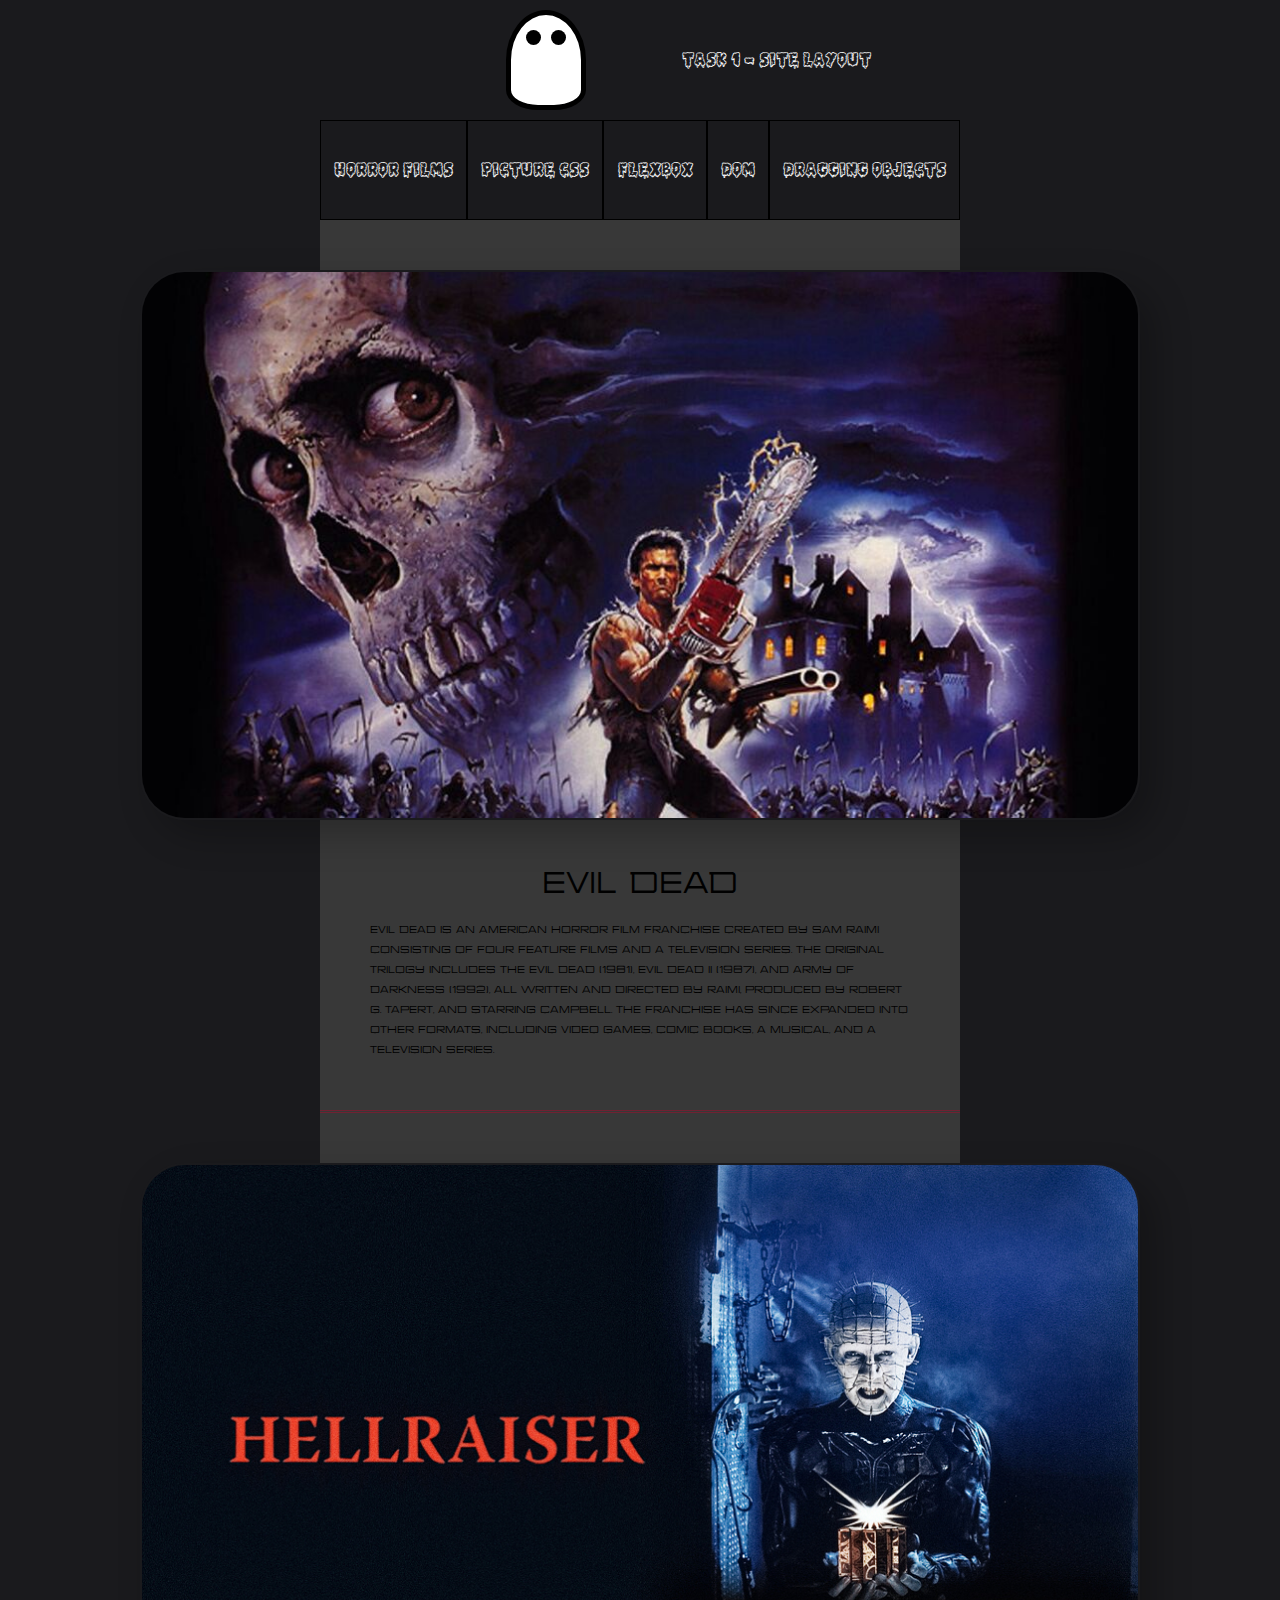
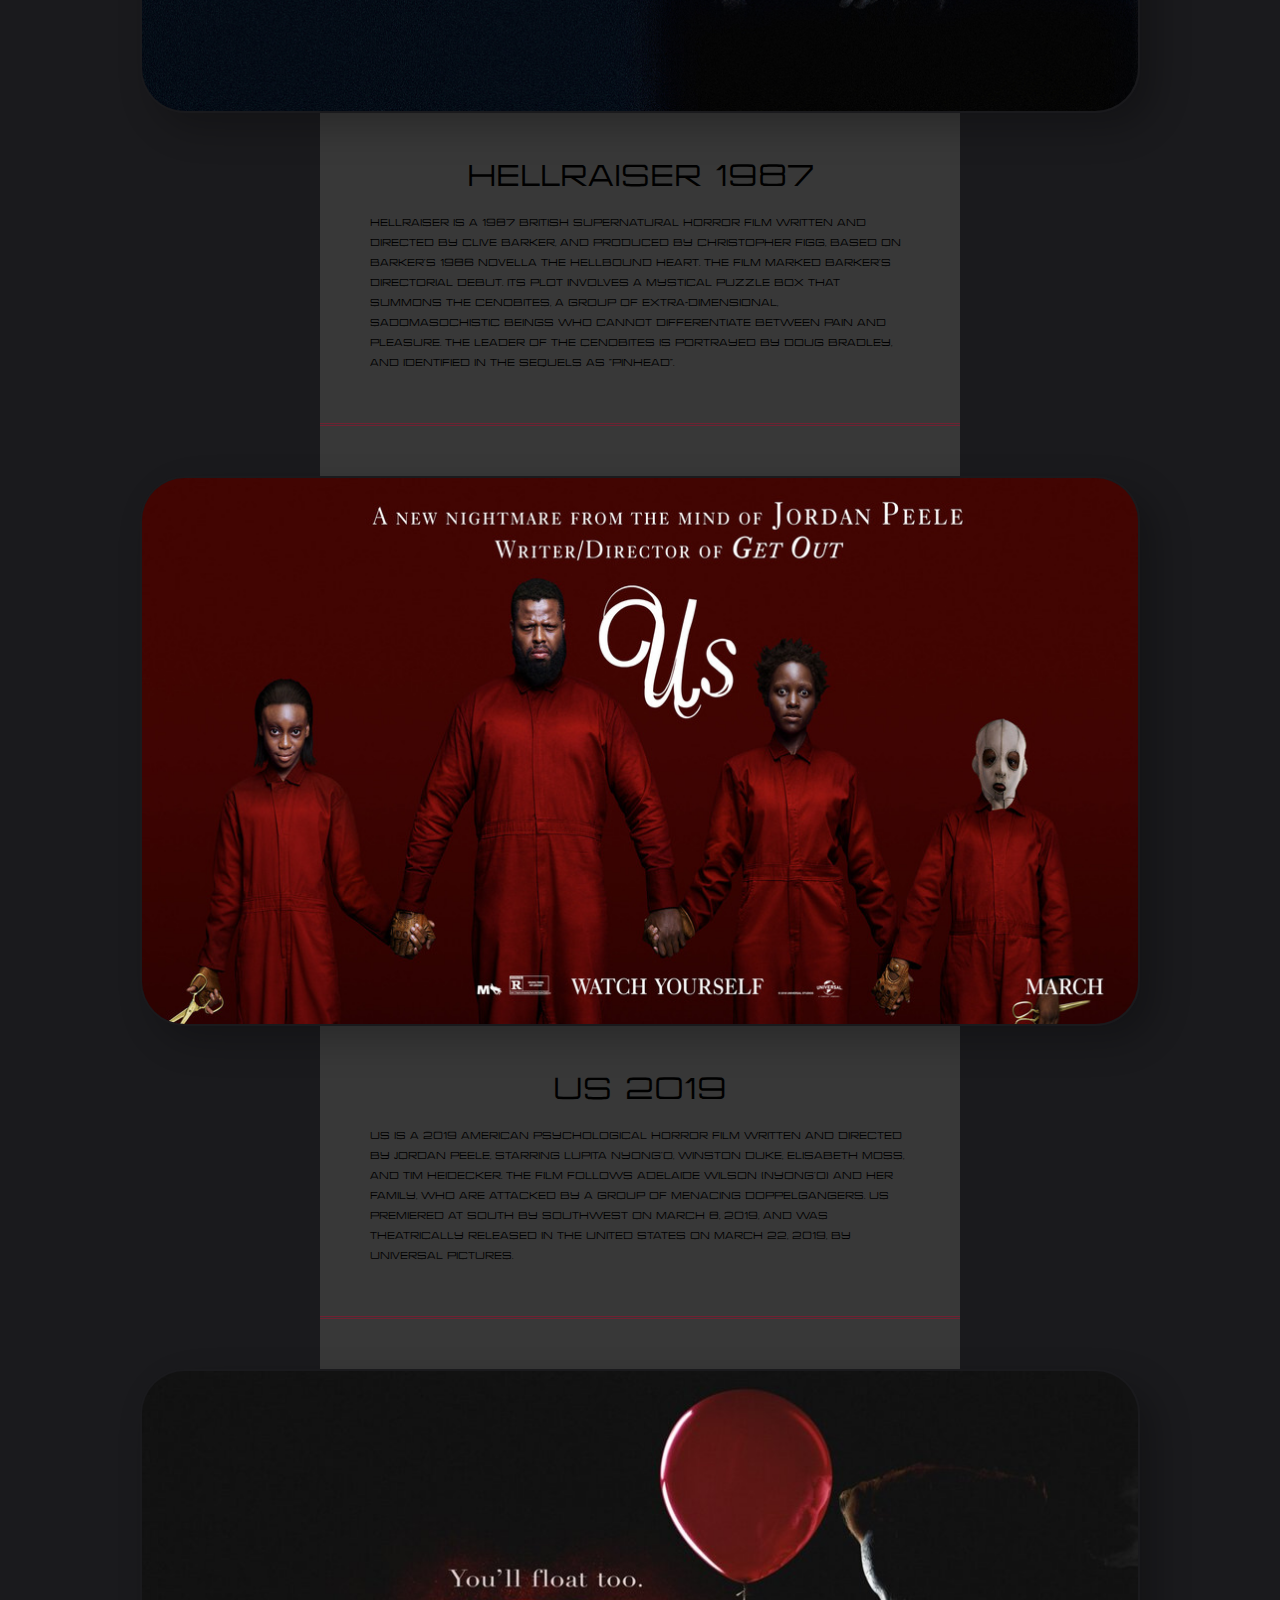
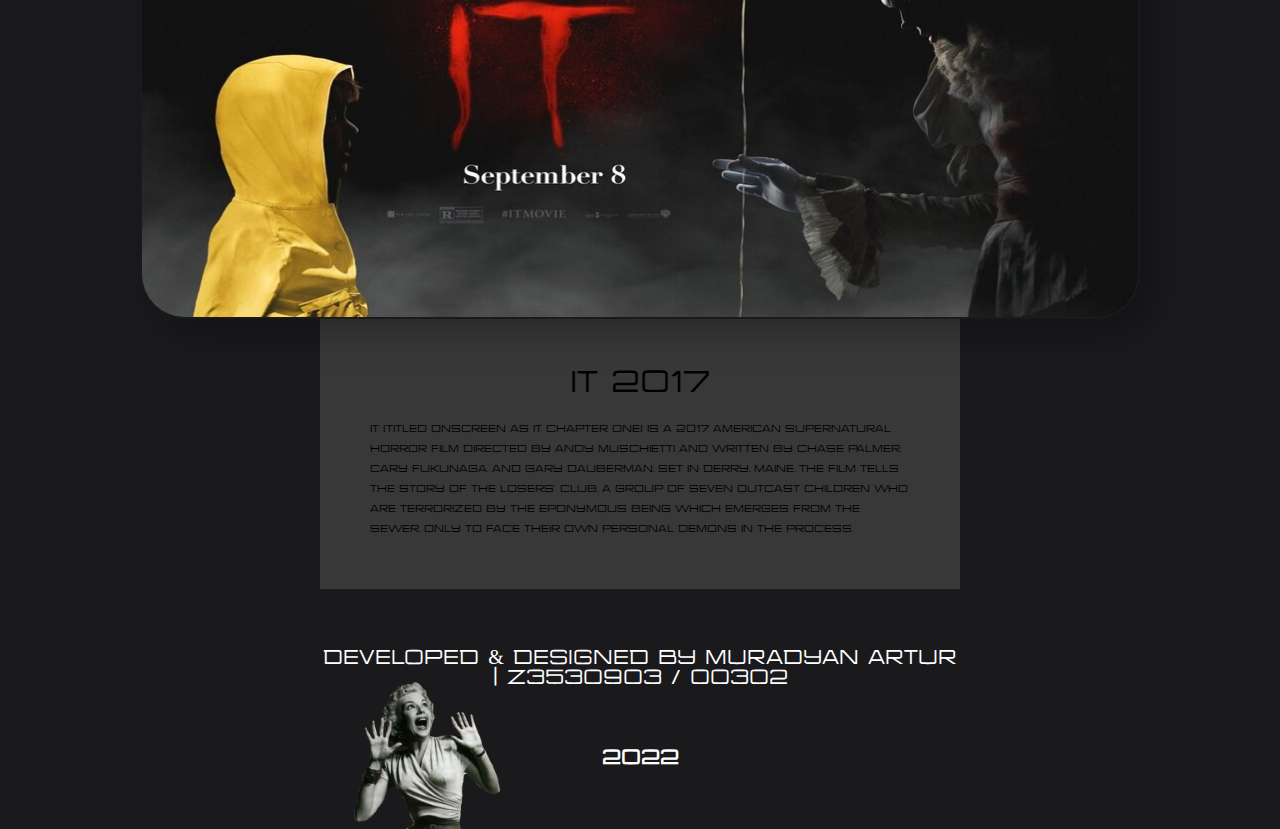
==== index.html @ 0dfa2dd2 "feat: update html and css" ====
<!-- 
    Задание.

-Сайт должен иметь физическую и логическую структуру.
-Продумать общий дизайн сайта.
-Сайт выполнен в одном стиле.
-Сайт может быть выполнен по любой технологии верстки, кроме табличной.
-Обязательные части страницы сайта: шапка(header), footer, часть контента, меню.
-Продумать решение для каждой части макета. В дальнейшем на сайте будут размещены задания и проекты.
-Макетирование сайта можно делать в любом редакторе. Обратите внимание на Figma, Axure, интересные вещи. Можете сначала отрисовать макет, потом собрать самим или ы редакторе или наложить на готовый шаблон.
-Сделать свой логотип размером 100х100рх при стандартном размере экрана (должен быть выполнен средствами css).

    Уточнение требований
-Сайт выложен на реальный хостинг.
-У сайта должна быть любая, но адаптивная верстка.
-Проверять будем на разных устройствах.
-Свой логотип обязательно.
-Сайт должен иметь свое содержание и должен быть соответственно оформлен.
-Все задания должны быть видны на сайте.
-Все ссылки должны работать и быть информативными.
-->

<!DOCTYPE html>
<html lang="en">

<head>
  <meta charset="UTF-8" />
  <meta http-equiv="X-UA-Compatible" content="IE=edge" />
  <meta name="viewport" content="width=device-width, initial-scale=1.0" />
  <title>task 1 - site layout</title>
  <link rel="stylesheet" href="css/style.css" type="text/css" />
</head>

<body>
  <div class="wrapper">
    <!-- !HEADER -->
    <header>
      <a href="index.html">
        <div class="logo">
          <div class="logotype"></div>
          <p>TASK 1 - SITE LAYOUT</p>
        </div>
      </a>
      <nav>
        <ul>
          <a href="index.html">
            <li>HORROR FILMS</li>
          </a>
          <a href="picture_css.html">
            <li>PICTURE CSS</li>
          </a>
          <a href="flexbox.html">
            <li>FLEXBOX</li>
          </a>
          <a href="dom.html">
            <li>DOM</li>
          </a>
          <a href="DOb.html">
            <li>DRAGGING OBJECTS</li>
          </a>
        </ul>
      </nav>
    </header>

    <!-- !MAIN -->
    <main id="content">
      <div class="movie-container">
        <img class="movie" src="/img/movies/evil dead.jpg" alt="evil dead movie poster" width="1000" height="550" />
        <div class="movie__discription">
          <h2>Evil Dead</h2>
          <p>
            Evil Dead is an American horror film franchise created by Sam
            Raimi consisting of four feature films and a television series.
            The original trilogy includes The Evil Dead (1981), Evil Dead II
            (1987), and Army of Darkness (1992), all written and directed by
            Raimi, produced by Robert G. Tapert, and starring Campbell. The
            franchise has since expanded into other formats, including video
            games, comic books, a musical, and a television series.
          </p>
        </div>
      </div>

      <hr />

      <div class="movie-container">
        <img class="movie" src="/img/movies/hellraiser.jpg" alt="evil dead movie poster" width="1000" height="550" />
        <div class="movie__discription">
          <h2>Hellraiser 1987</h2>
          <p>
            Hellraiser is a 1987 British supernatural horror film written and
            directed by Clive Barker, and produced by Christopher Figg, based
            on Barker's 1986 novella The Hellbound Heart. The film marked
            Barker's directorial debut. Its plot involves a mystical puzzle
            box that summons the Cenobites, a group of extra-dimensional,
            sadomasochistic beings who cannot differentiate between pain and
            pleasure. The leader of the Cenobites is portrayed by Doug
            Bradley, and identified in the sequels as "Pinhead".
          </p>
        </div>
      </div>

      <hr />

      <div class="movie-container">
        <img class="movie" src="/img/movies/us.jpg" alt="evil dead movie poster" width="1000" height="550" />
        <div class="movie__discription">
          <h2>US 2019</h2>
          <p>
            Us is a 2019 American psychological horror film written and
            directed by Jordan Peele, starring Lupita Nyong'o, Winston Duke,
            Elisabeth Moss, and Tim Heidecker. The film follows Adelaide
            Wilson (Nyong'o) and her family, who are attacked by a group of
            menacing doppelgängers. Us premiered at South by Southwest on
            March 8, 2019, and was theatrically released in the United States
            on March 22, 2019, by Universal Pictures.
          </p>
        </div>
      </div>

      <hr />

      <div class="movie-container">
        <img class="movie" src="/img/movies/it.jpg" alt="evil dead movie poster" width="1000" height="550" />
        <div class="movie__discription">
          <h2>IT 2017</h2>
          <p>
            It (titled onscreen as It Chapter One) is a 2017 American
            supernatural horror film directed by Andy Muschietti and written
            by Chase Palmer, Cary Fukunaga, and Gary Dauberman. Set in Derry,
            Maine, the film tells the story of The Losers' Club, a group of
            seven outcast children who are terrorized by the eponymous being
            which emerges from the sewer, only to face their own personal
            demons in the process.
          </p>
        </div>
      </div>
    </main>

    <!-- !FOOTER-->
    <footer>
      <img src="img/png/scream.png" alt="woman screaming" height="150" width="200" />
      <div class="text-center">
        <p>Developed & Designed by Muradyan Artur | z3530903 / 00302</p>
        <p><b>2022</b></p>
      </div>
    </footer>
  </div>
</body>

</html>
---- css/style.css ----
/* Обнуление CSS */
* {
  padding: 0;
  margin: 0;
  border: 0;
}
*,
*:before,
*:after {
  -moz-box-sizing: border-box;
  -webkit-box-sizing: border-box;
  box-sizing: border-box;
}
:focus,
:active {
  outline: none;
}
a:focus,
a:active {
  outline: none;
}

nav,
footer,
header,
aside {
  display: block;
}

html,
body {
  height: 100%;
  width: 100%;
  font-size: 100%;
  line-height: 1;
  font-size: 14px;
  -ms-text-size-adjust: 100%;
  -moz-text-size-adjust: 100%;
  -webkit-text-size-adjust: 100%;
}

input,
button,
textarea {
  font-family: inherit;
}

input::-ms-clear {
  display: none;
}
button {
  cursor: pointer;
}
button::-moz-focus-inner {
  padding: 0;
  border: 0;
}
a,
a:visited {
  text-decoration: none;
}
a:hover {
  text-decoration: none;
}
ul li {
  list-style: none;
}
img {
  vertical-align: top;
}

h1,
h2,
h3,
h4,
h5,
h6 {
  font-size: inherit;
  font-weight: 400;
}
/*Обнуление закончилось :) */

/*Wrapper для правильного заданного отображения блоков на странице */
.wrapper {
  display: flex;
  flex-direction: column;
  height: 100%;
}

body {
  background-color: #1a1a1d;
  color: #000;
  font-family: "Radiotechnika";
}

a {
  color: #fff;

  font-family: "Slime";
}

li:hover {
  color: #c3073f;
}
li:active {
  color: #6f2232;
}
a:visited {
  color: #fff;
}
a:hover {
  box-shadow: 0px 5px 15px #c3073f;
}

/* HEADER */
header {
  background-color: #1a1a1d;
  height: 220px;
  font-size: 35px;

  z-index: 1;
}

.logo {
  display: flex;
  justify-content: center;
  align-items: center;
  height: 120px;
}
.logotype {
  margin: 10px 15%;
  display: inline-block;

  height: 100px;
  width: 80px;
  border-radius: 50% 50% 40% 40% / 50% 50% 20% 20%;
  border: 5px solid black;
  background: #fff;

  position: relative;
}
.logotype::before {
  position: absolute;
  content: "";
  top: 15px;
  left: 15px;
  border-radius: 50%;
  width: 15px;
  height: 15px;
  background: black;
}
.logotype::after {
  position: absolute;
  content: "";
  top: 15px;
  right: 15px;
  border-radius: 50%;
  width: 15px;
  height: 15px;
  background: black;
}

/* NAVIGATION */
nav {
  height: 100px;
  z-index: 1;
}
nav ul {
  display: flex;
}
nav a {
  height: 100px;
  border: 1px solid #000;
  flex-grow: 1;
  display: flex;
  justify-content: center;
}
nav a li {
  align-self: center;
}

/* MAIN */
main {
  flex-grow: 1;
  background-color: #383838;
}

/* FOOTER */
footer {
  color: #fff;
  font-family: "Radiotechnika";

  position: relative;
  background-color: #1a1a1d;
  height: 250px;
  font-size: 20px;
}
footer p {
  margin-top: 3em;
  margin-bottom: 3em;
}

footer img {
  position: absolute;
  left: 0;
  bottom: 0;
}

/* OTHER */
hr {
  border-top: 3px double #6f2232;
  color: #6f2232;
}

.movie-container {
  display: flex;
  flex-direction: column;
  gap: 50px;
  padding: 50px;
  align-items: center;
}
.movie {
  flex-shrink: 0;
  flex-grow: 0;
  border: 2px solid #1a1a1d;
  box-shadow: 15px 15px 35px rgba(0, 0, 0, 0.25);
  border-radius: 45px;
}

.text-center {
  text-align: center;
}

/* FONT */

@font-face {
  font-family: "Slime";
  src: url("/font/Lethal\ Slime.ttf") format("truetype");
  font-style: normal;
  font-weight: normal;
}

@font-face {
  font-family: "Radiotechnika";
  src: url(/font/Radiotechnika.otf) format("truetype");
  font-style: normal;
  font-weight: normal;
}

/* MEDIA */

/* todo: Доделать адаптивность сайта и изображений на главной*/

/* Стили для устройств с маленьким экраном, размерами 768px - 991px (планшеты и подобные) */
@media (min-width: 768px) {
}
/* Стили для ноутбуков и компьютеров с экранами в диапазоне 992px - 1199px */
@media (min-width: 992px) {
  .wrapper {
    margin: auto;
    width: 50%;
  }
  header {
    font-size: 10px;
  }

  .movie__discription h2 {
    font-size: 30px;
  }
  .movie__discription p {
    margin-top: 2em;
    font-size: 50px;
    line-height: 20px;
    font-size: 10px;
  }
  h2 {
    text-align: center;
  }
}
/* Стили для устройств с большой шириной экрана >1281px */
@media (min-width: 1281px) {
  .wrapper {
    margin: auto;
    width: 75%;
  }
  header {
    font-size: 20px;
  }
  h2 {
    text-align: center;
  }
}
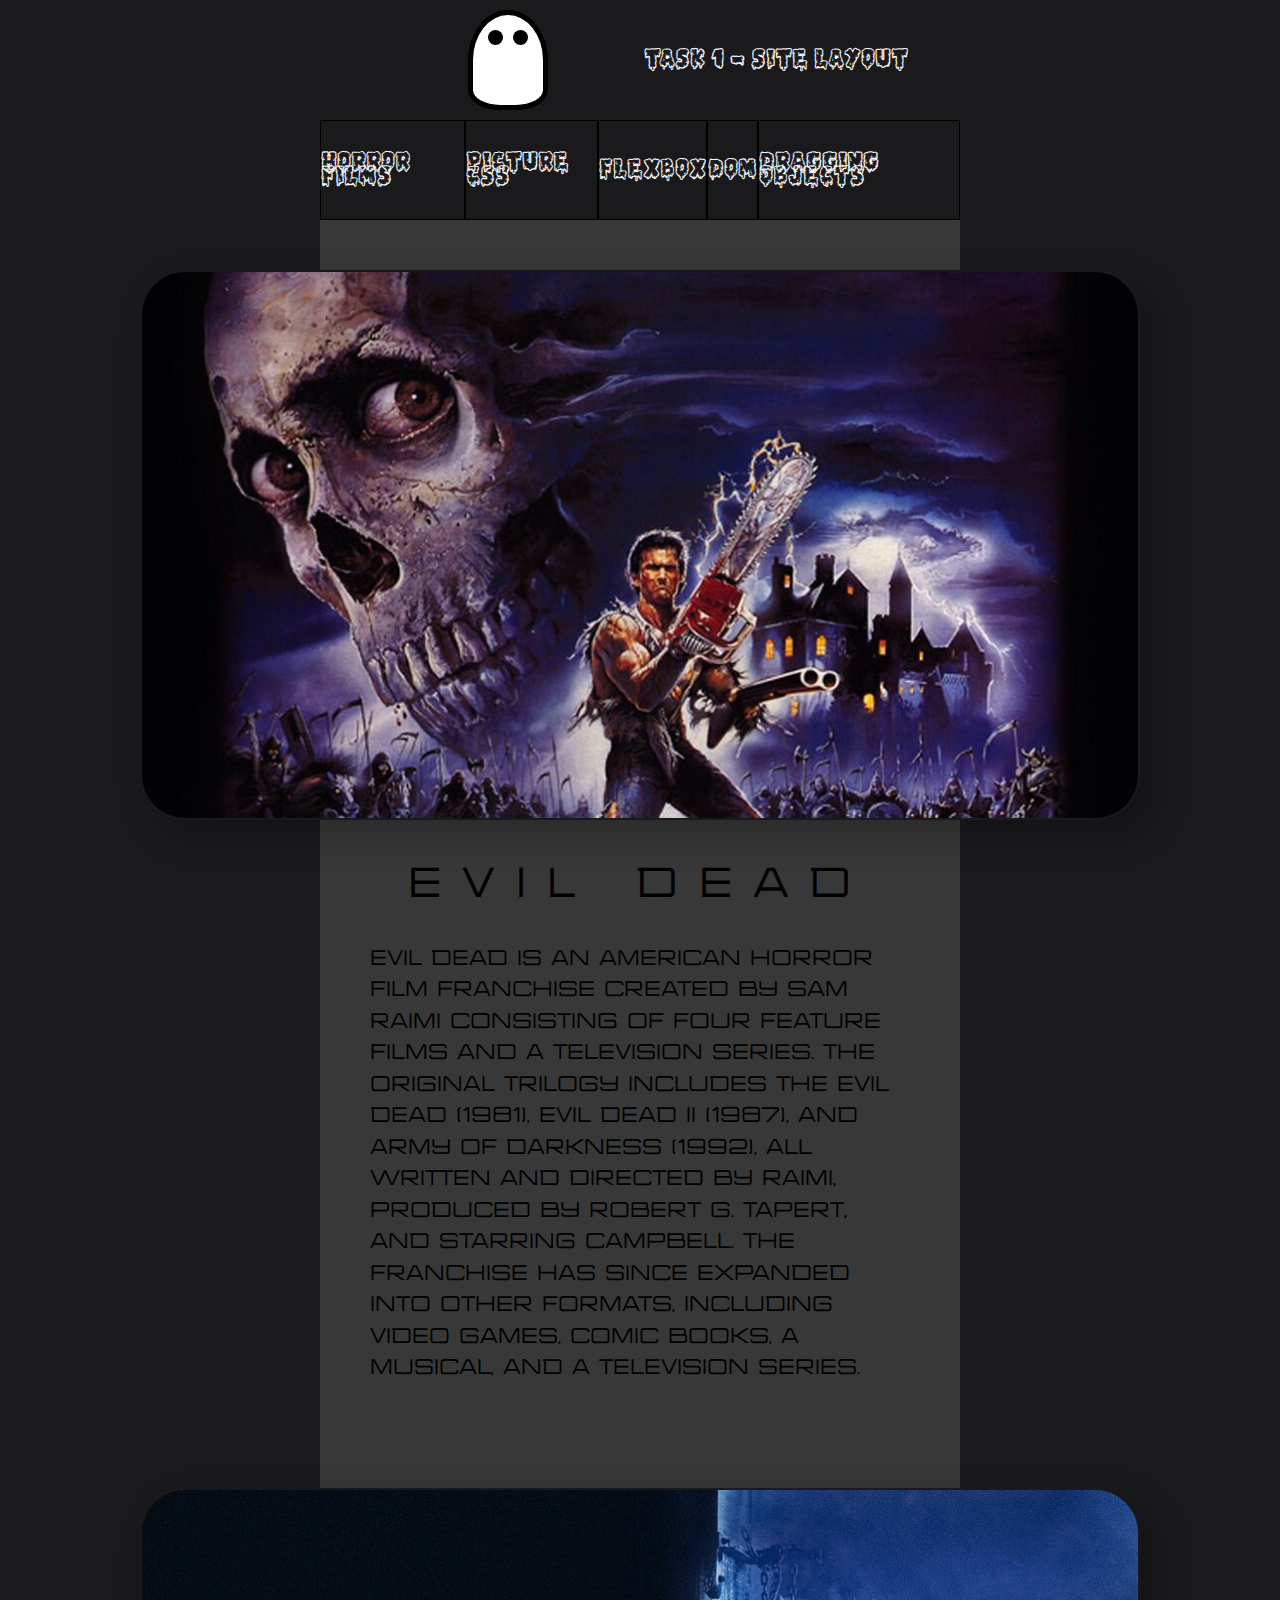
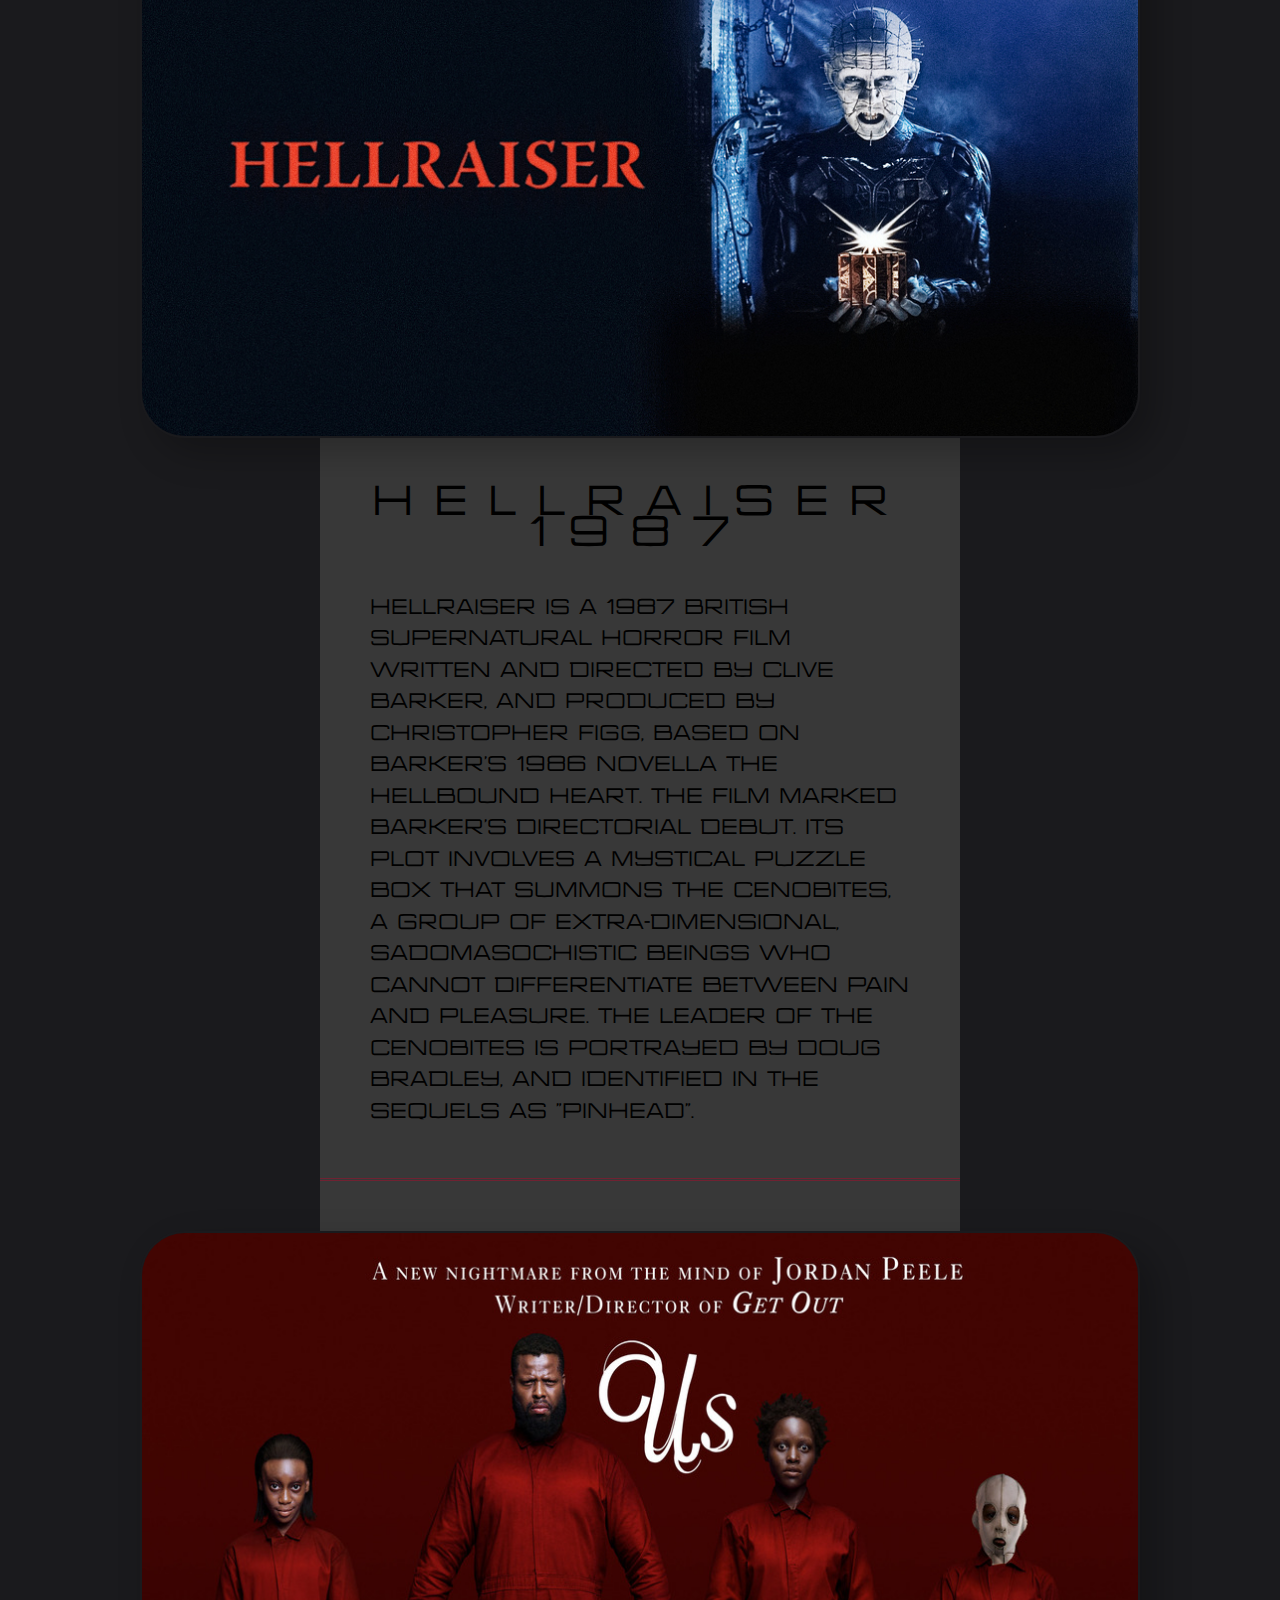
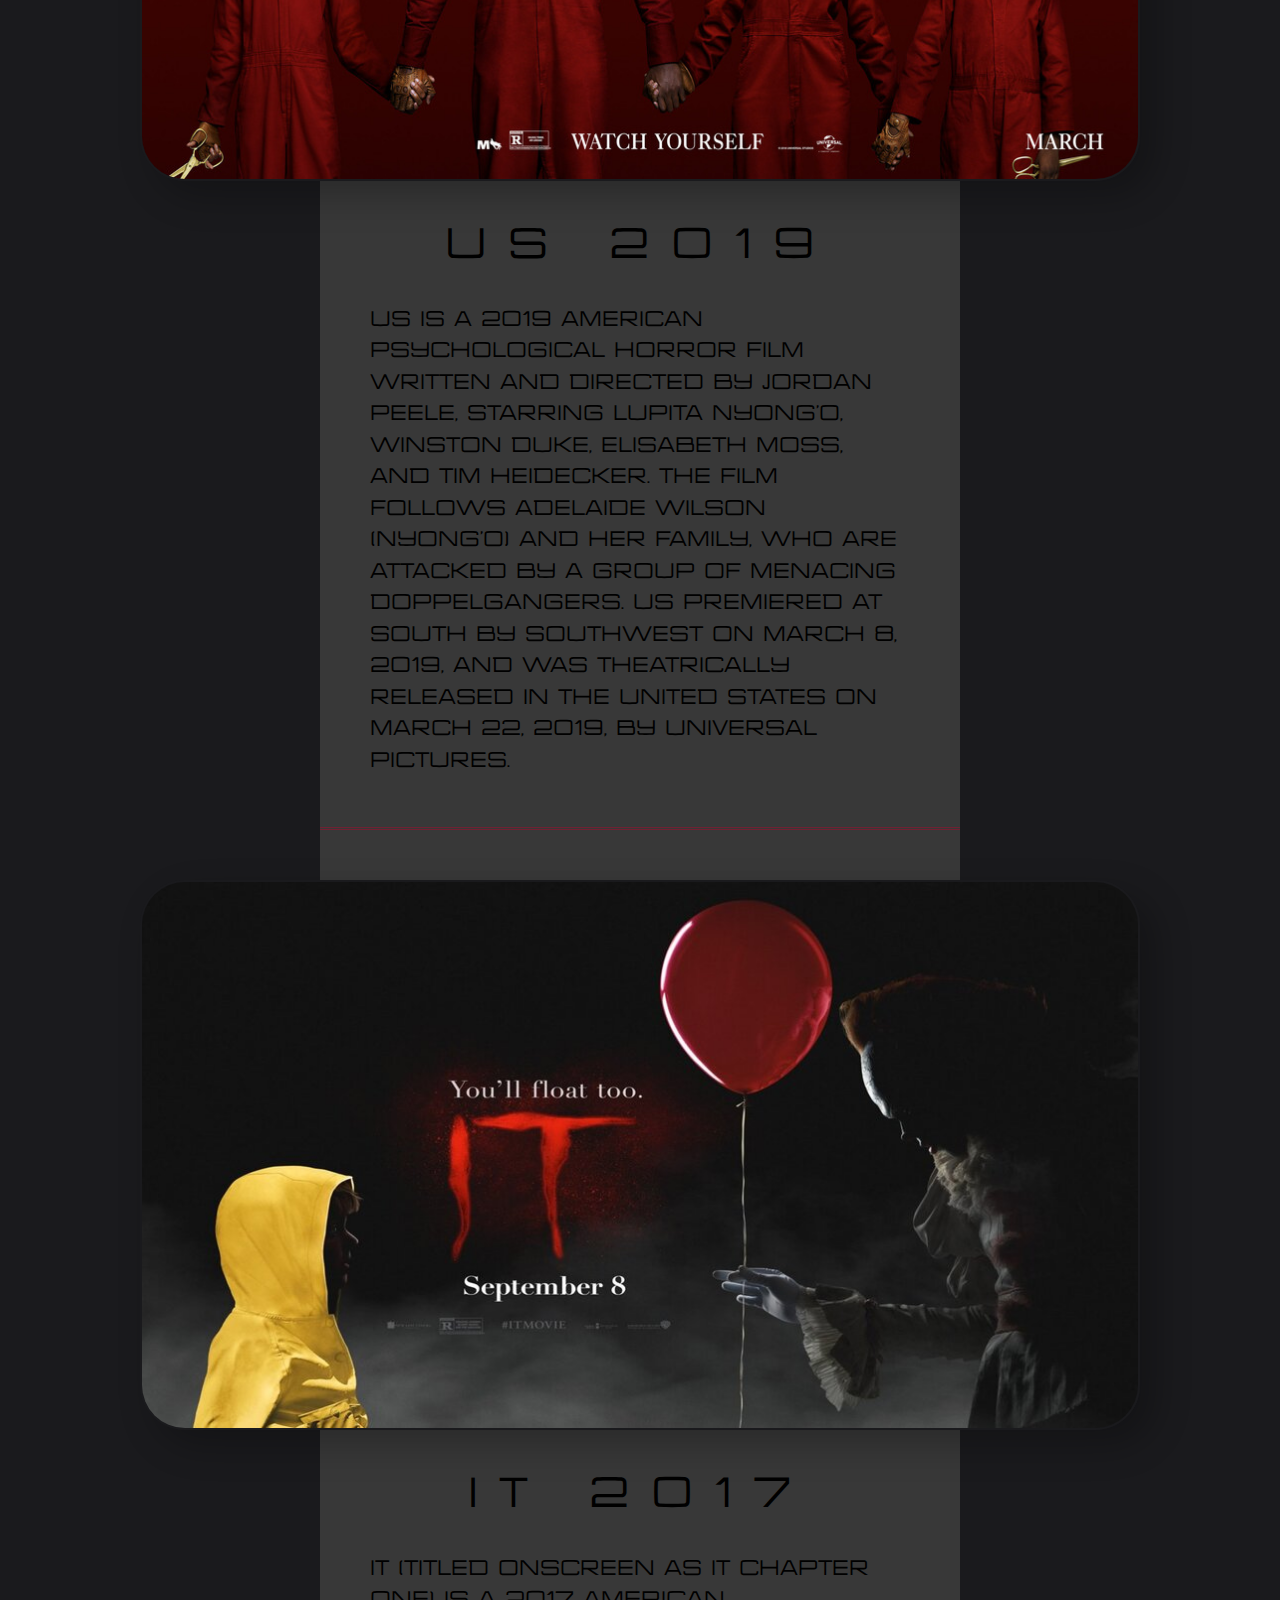
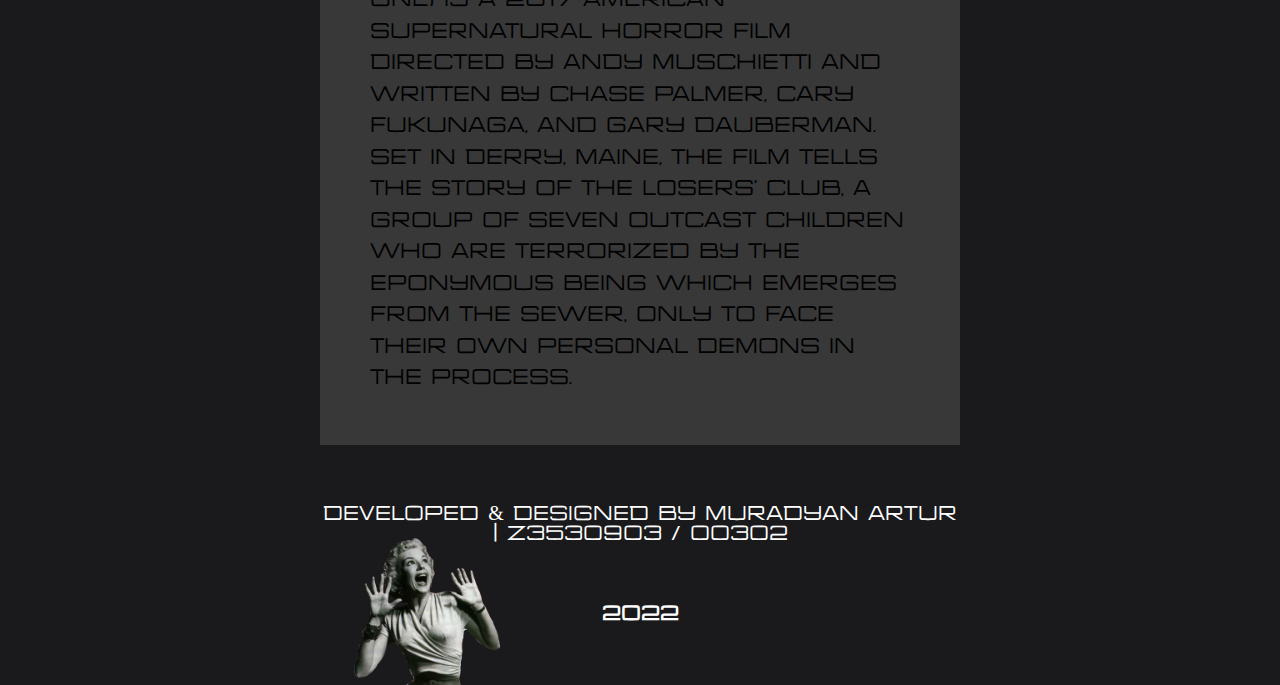
==== commit 7da38229: "correct: dom.html header" ====
--- a/index.html
+++ b/index.html
@@ -66,7 +66,7 @@
     <main id="content">
       <div class="movie-container">
         <img class="movie" src="/img/movies/evil dead.jpg" alt="evil dead movie poster" width="1000" height="550" />
-        <div class="movie__discription">
+        <div class="movie-discription">
           <h2>Evil Dead</h2>
           <p>
             Evil Dead is an American horror film franchise created by Sam
@@ -84,7 +84,7 @@
 
       <div class="movie-container">
         <img class="movie" src="/img/movies/hellraiser.jpg" alt="evil dead movie poster" width="1000" height="550" />
-        <div class="movie__discription">
+        <div class="movie-discription">
           <h2>Hellraiser 1987</h2>
           <p>
             Hellraiser is a 1987 British supernatural horror film written and
@@ -103,7 +103,7 @@
 
       <div class="movie-container">
         <img class="movie" src="/img/movies/us.jpg" alt="evil dead movie poster" width="1000" height="550" />
-        <div class="movie__discription">
+        <div class="movie-discription">
           <h2>US 2019</h2>
           <p>
             Us is a 2019 American psychological horror film written and
@@ -121,7 +121,7 @@
 
       <div class="movie-container">
         <img class="movie" src="/img/movies/it.jpg" alt="evil dead movie poster" width="1000" height="550" />
-        <div class="movie__discription">
+        <div class="movie-discription">
           <h2>IT 2017</h2>
           <p>
             It (titled onscreen as It Chapter One) is a 2017 American
--- a/css/style.css
+++ b/css/style.css
@@ -116,9 +116,6 @@
 header {
   background-color: #1a1a1d;
   height: 220px;
-  font-size: 35px;
-
-  z-index: 1;
 }
 
 .logo {
@@ -226,6 +223,15 @@
   box-shadow: 15px 15px 35px rgba(0, 0, 0, 0.25);
   border-radius: 45px;
 }
+.movie-discription {
+  font-size: 1.5em;
+  line-height: 1.5em;
+}
+.movie-discription h2 {
+  letter-spacing: 0.5em;
+  font-size: 2em;
+  margin-bottom: 1em;
+}
 
 .text-center {
   text-align: center;
@@ -260,10 +266,6 @@
     margin: auto;
     width: 50%;
   }
-  header {
-    font-size: 10px;
-  }
-
   .movie__discription h2 {
     font-size: 30px;
   }
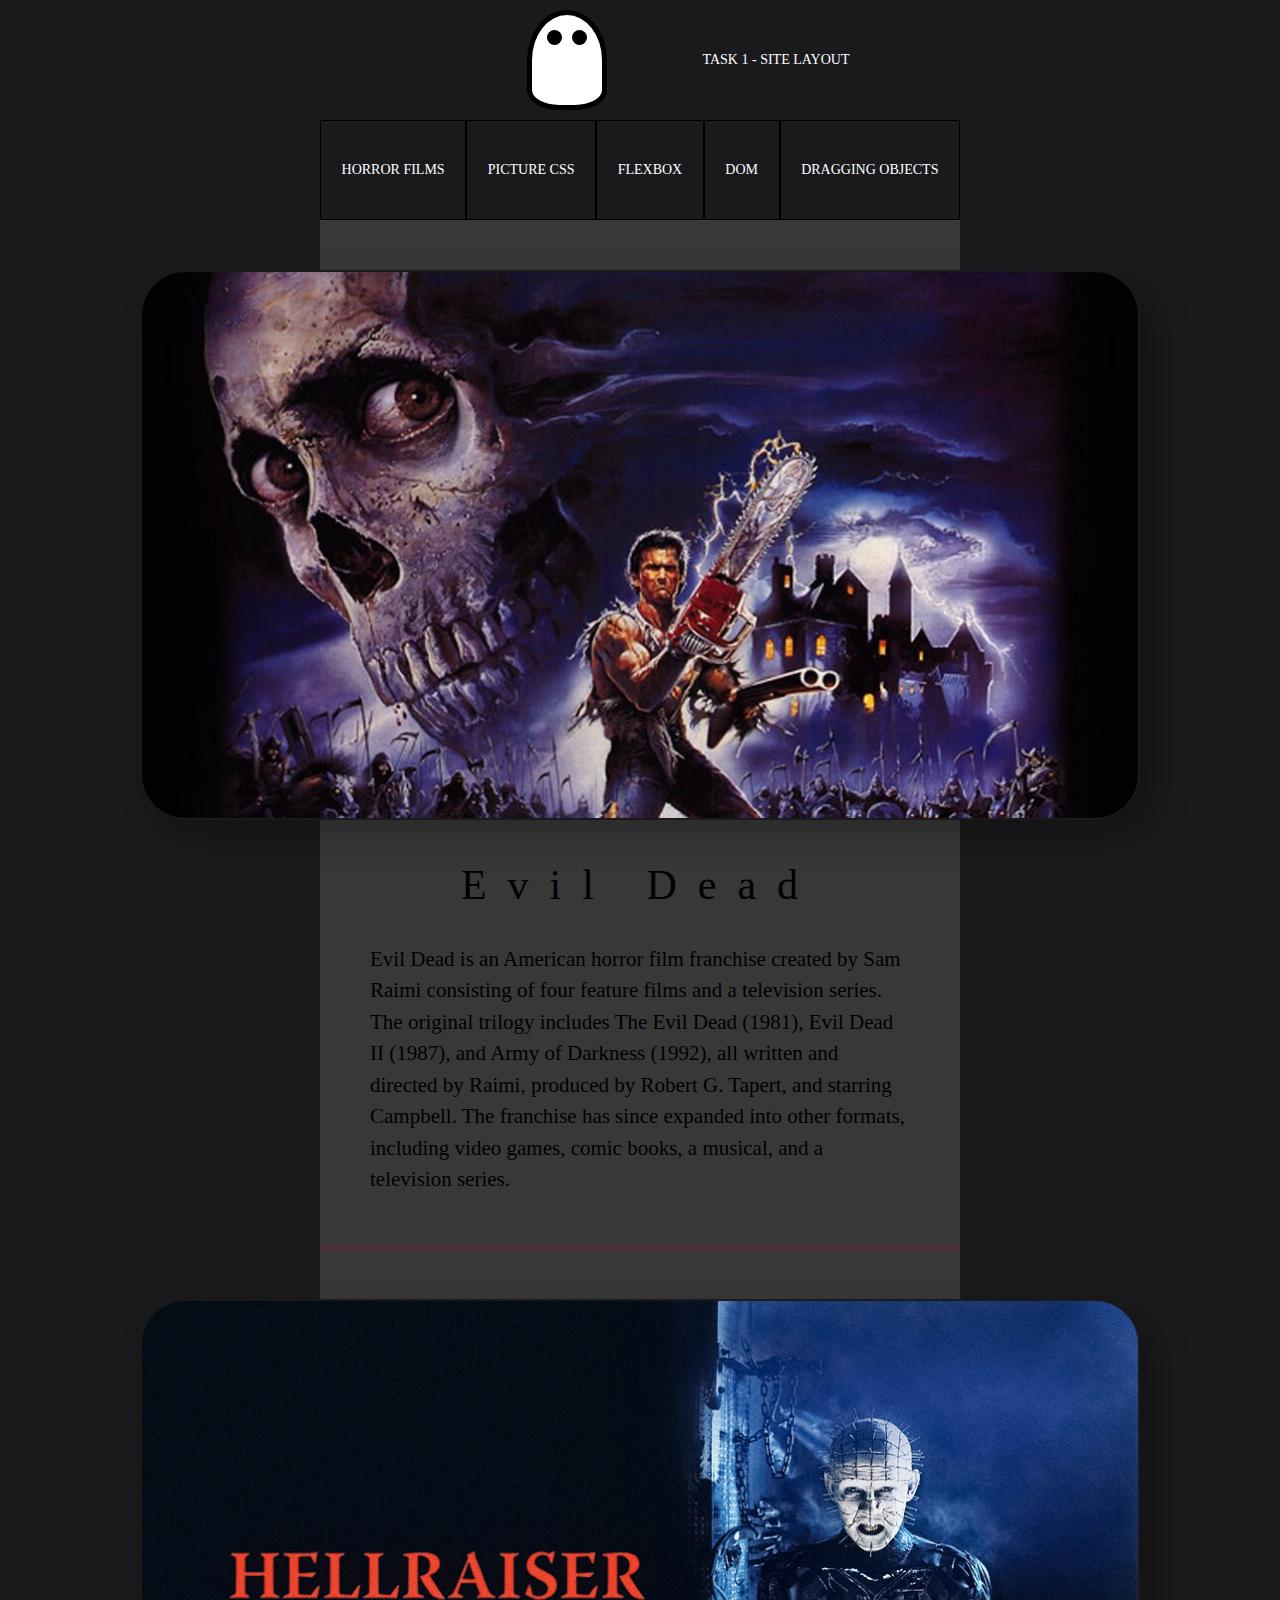
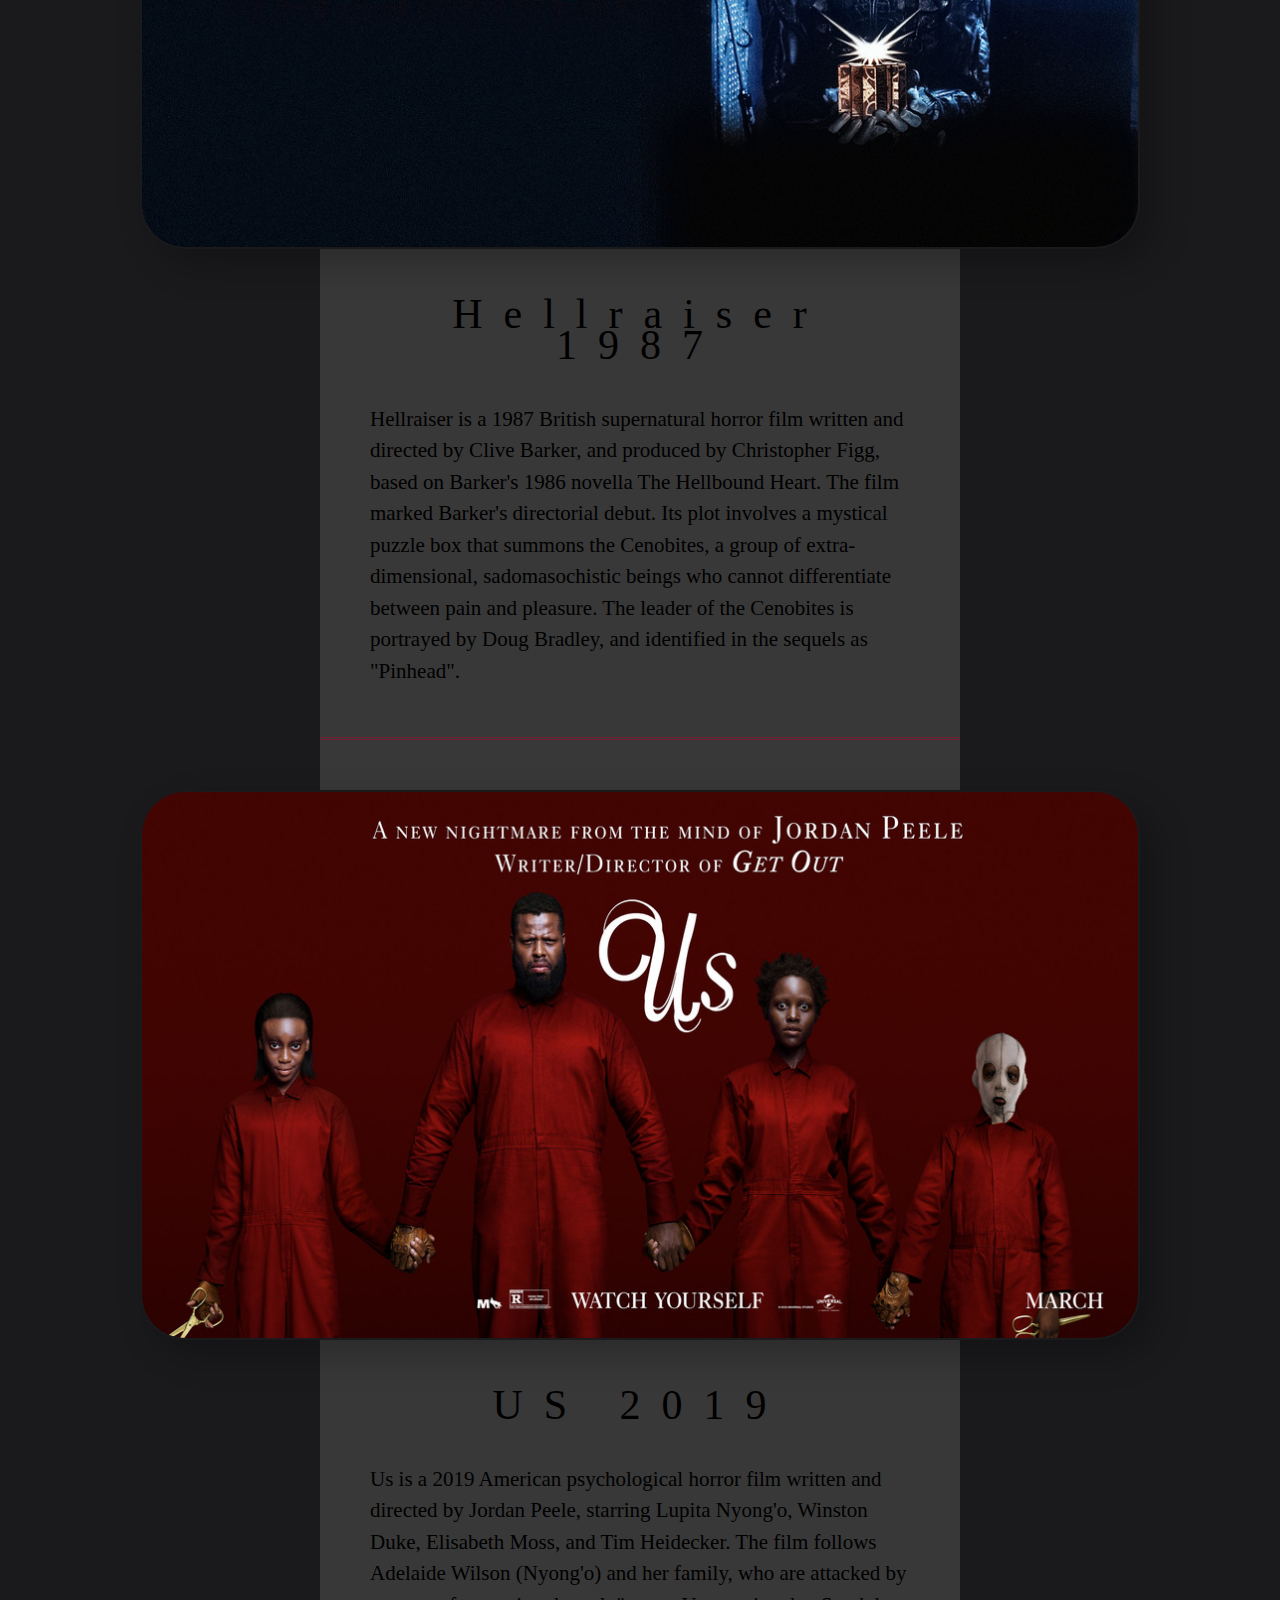
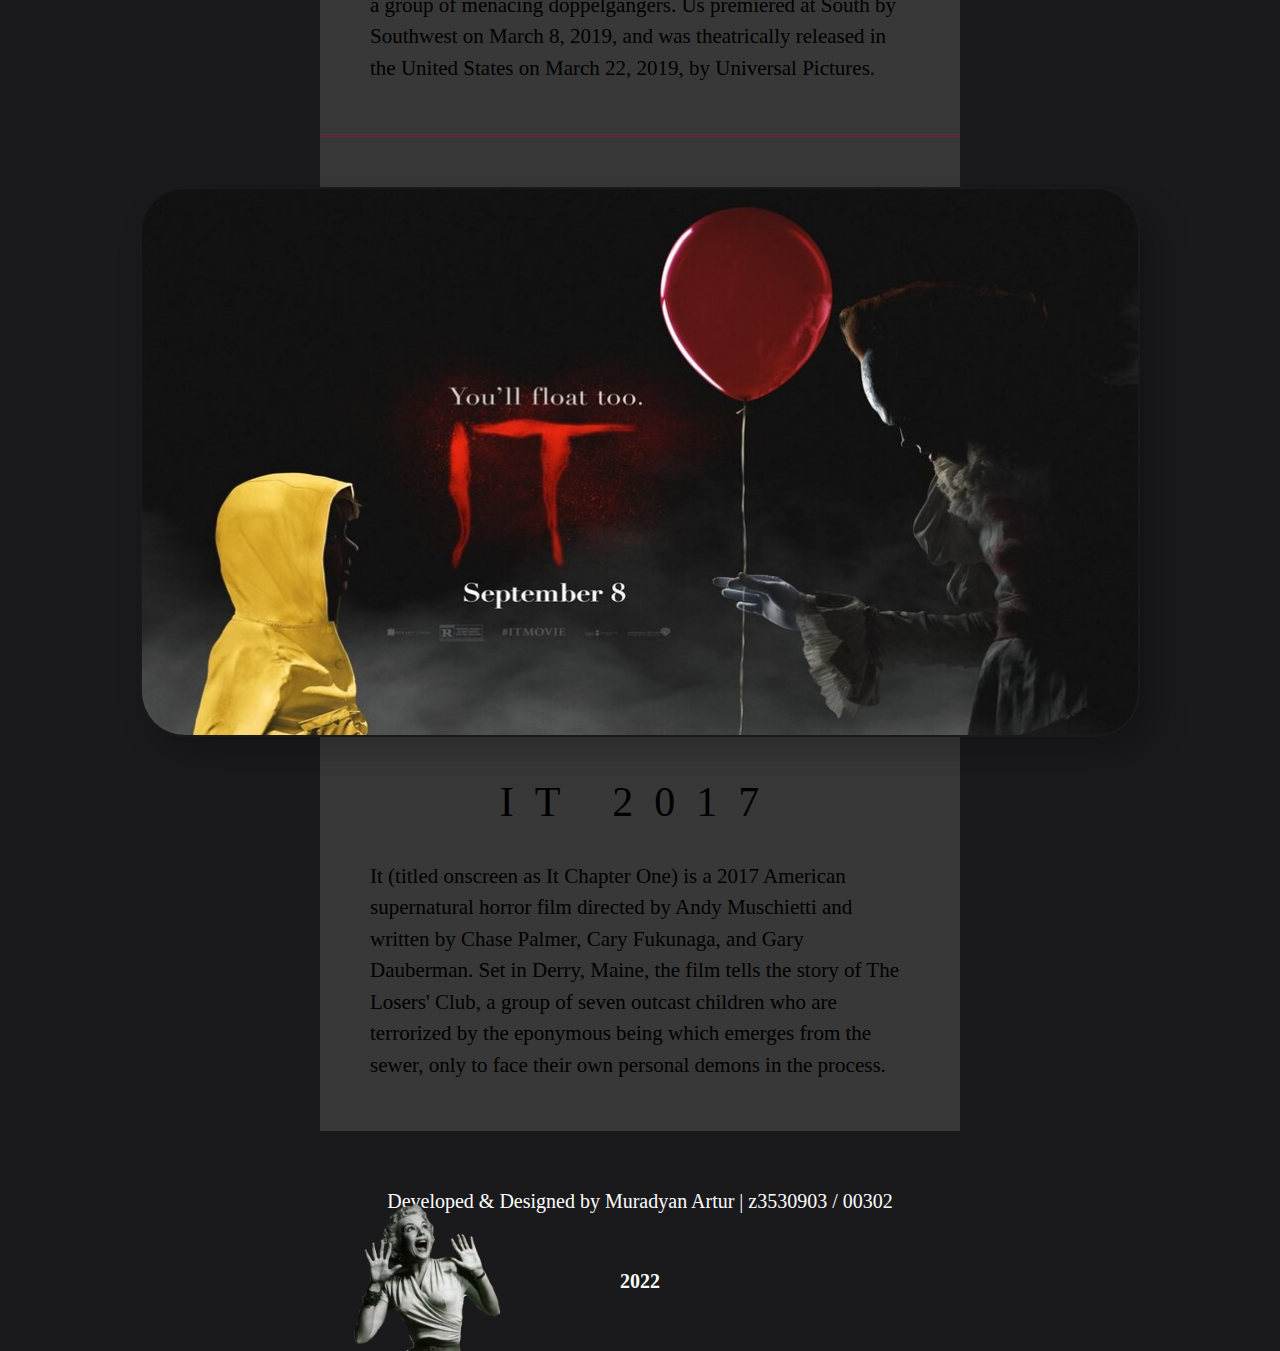
==== commit a6363991: "some changes:)))))))))))))))))))))))))))))))))))))" ====
--- a/index.html
+++ b/index.html
@@ -65,7 +65,8 @@
     <!-- !MAIN -->
     <main id="content">
       <div class="movie-container">
-        <img class="movie" src="/img/movies/evil dead.jpg" alt="evil dead movie poster" width="1000" height="550" />
+        <img class="movie" src="assets/img/movies/evil dead.jpg" alt="evil dead movie poster" width="1000"
+          height="550" />
         <div class="movie-discription">
           <h2>Evil Dead</h2>
           <p>
@@ -83,7 +84,8 @@
       <hr />
 
       <div class="movie-container">
-        <img class="movie" src="/img/movies/hellraiser.jpg" alt="evil dead movie poster" width="1000" height="550" />
+        <img class="movie" src="assets/img/movies/hellraiser.jpg" alt="evil dead movie poster" width="1000"
+          height="550" />
         <div class="movie-discription">
           <h2>Hellraiser 1987</h2>
           <p>
@@ -102,7 +104,7 @@
       <hr />
 
       <div class="movie-container">
-        <img class="movie" src="/img/movies/us.jpg" alt="evil dead movie poster" width="1000" height="550" />
+        <img class="movie" src="assets/img/movies/us.jpg" alt="evil dead movie poster" width="1000" height="550" />
         <div class="movie-discription">
           <h2>US 2019</h2>
           <p>
@@ -120,7 +122,7 @@
       <hr />
 
       <div class="movie-container">
-        <img class="movie" src="/img/movies/it.jpg" alt="evil dead movie poster" width="1000" height="550" />
+        <img class="movie" src="assets/img/movies/it.jpg" alt="evil dead movie poster" width="1000" height="550" />
         <div class="movie-discription">
           <h2>IT 2017</h2>
           <p>
@@ -138,7 +140,7 @@
 
     <!-- !FOOTER-->
     <footer>
-      <img src="img/png/scream.png" alt="woman screaming" height="150" width="200" />
+      <img src="assets/img/png/scream.png" alt="woman screaming" height="150" width="200" />
       <div class="text-center">
         <p>Developed & Designed by Muradyan Artur | z3530903 / 00302</p>
         <p><b>2022</b></p>
--- a/css/style.css
+++ b/css/style.css
@@ -1,3 +1,12 @@
+/* FONTS */
+
+@font-face {
+  font-family: Radiotechnika; /* Гарнитура шрифта */
+  src: url("assets/font/Radiotechnika.otf"); /* Путь к файлу со шрифтом */
+}
+@font-face {
+}
+
 /* Обнуление CSS */
 * {
   padding: 0;
@@ -22,8 +31,7 @@
 
 nav,
 footer,
-header,
-aside {
+header {
   display: block;
 }
 
@@ -95,8 +103,6 @@
 
 a {
   color: #fff;
-
-  font-family: "Slime";
 }
 
 li:hover {
@@ -178,15 +184,13 @@
 
 /* MAIN */
 main {
+  background-color: #383838;
   flex-grow: 1;
-  background-color: #383838;
 }
 
 /* FOOTER */
 footer {
   color: #fff;
-  font-family: "Radiotechnika";
-
   position: relative;
   background-color: #1a1a1d;
   height: 250px;
@@ -237,22 +241,6 @@
   text-align: center;
 }
 
-/* FONT */
-
-@font-face {
-  font-family: "Slime";
-  src: url("/font/Lethal\ Slime.ttf") format("truetype");
-  font-style: normal;
-  font-weight: normal;
-}
-
-@font-face {
-  font-family: "Radiotechnika";
-  src: url(/font/Radiotechnika.otf) format("truetype");
-  font-style: normal;
-  font-weight: normal;
-}
-
 /* MEDIA */
 
 /* todo: Доделать адаптивность сайта и изображений на главной*/
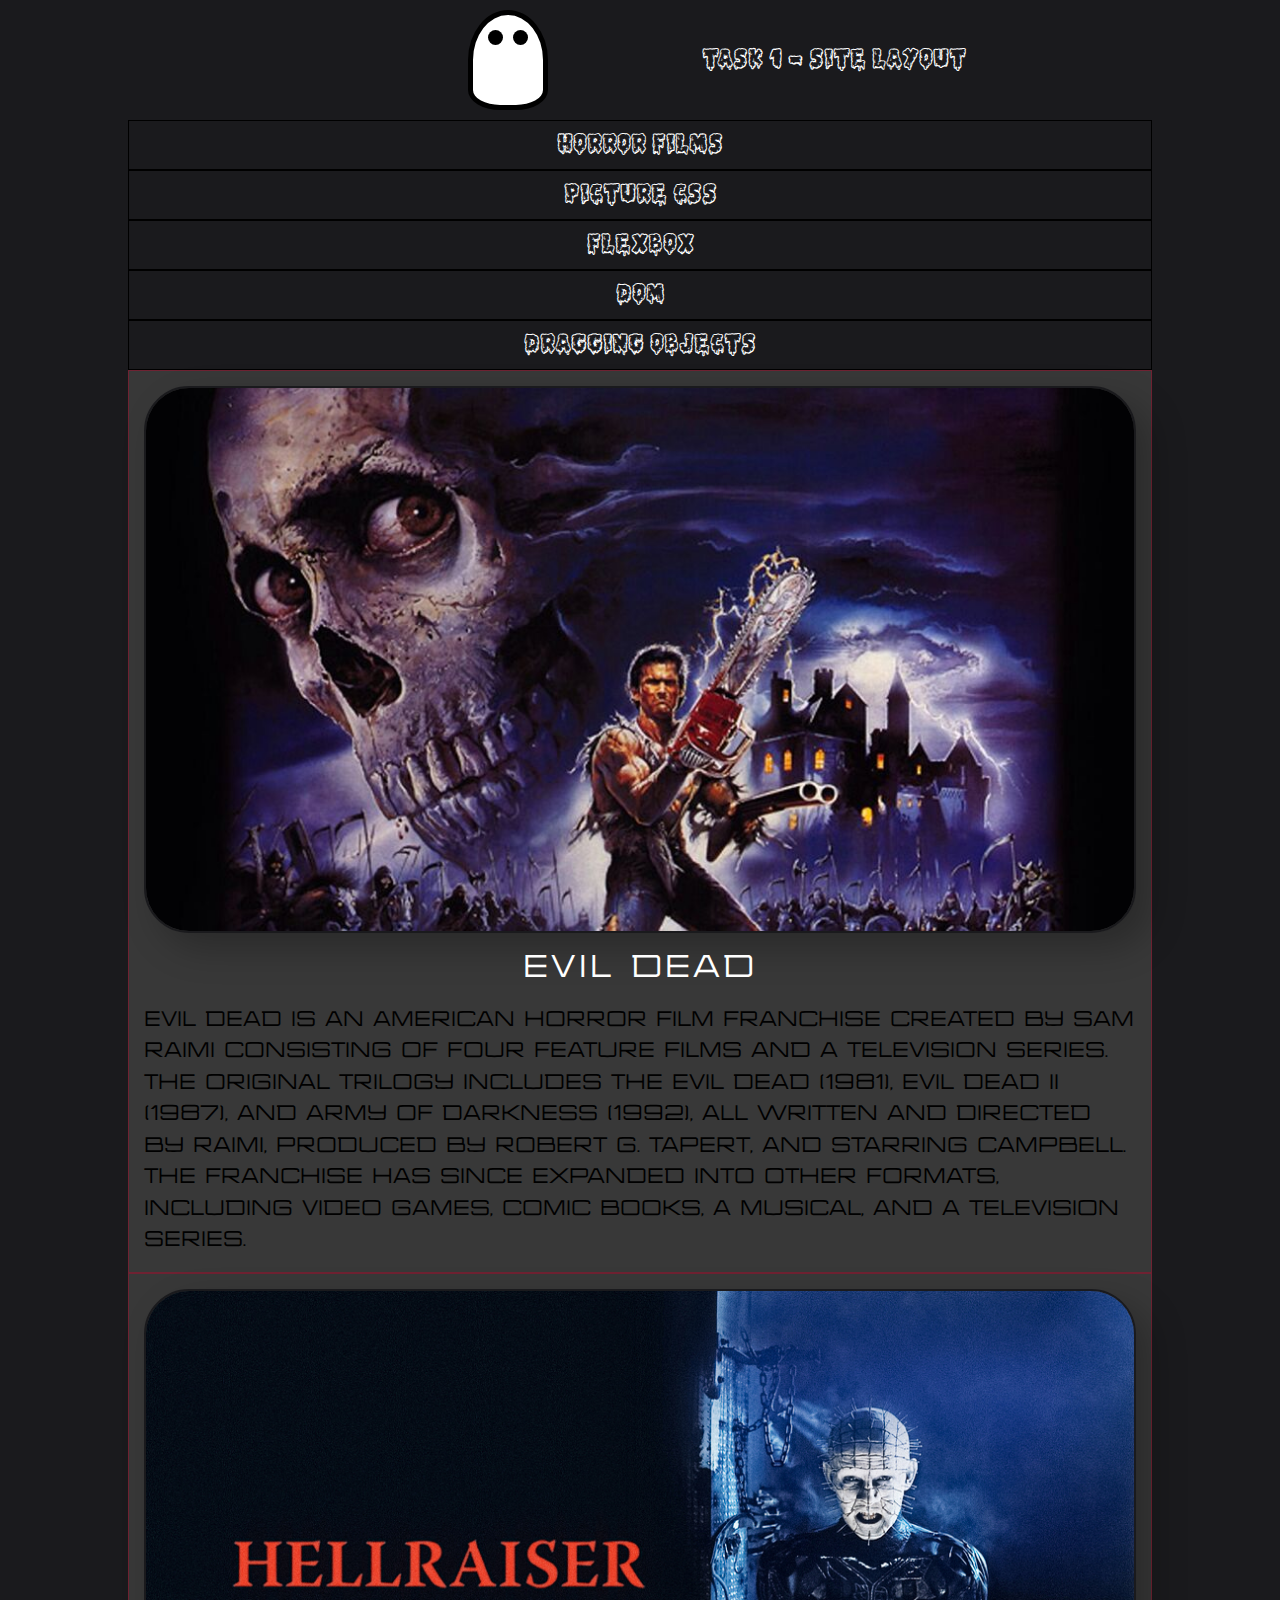
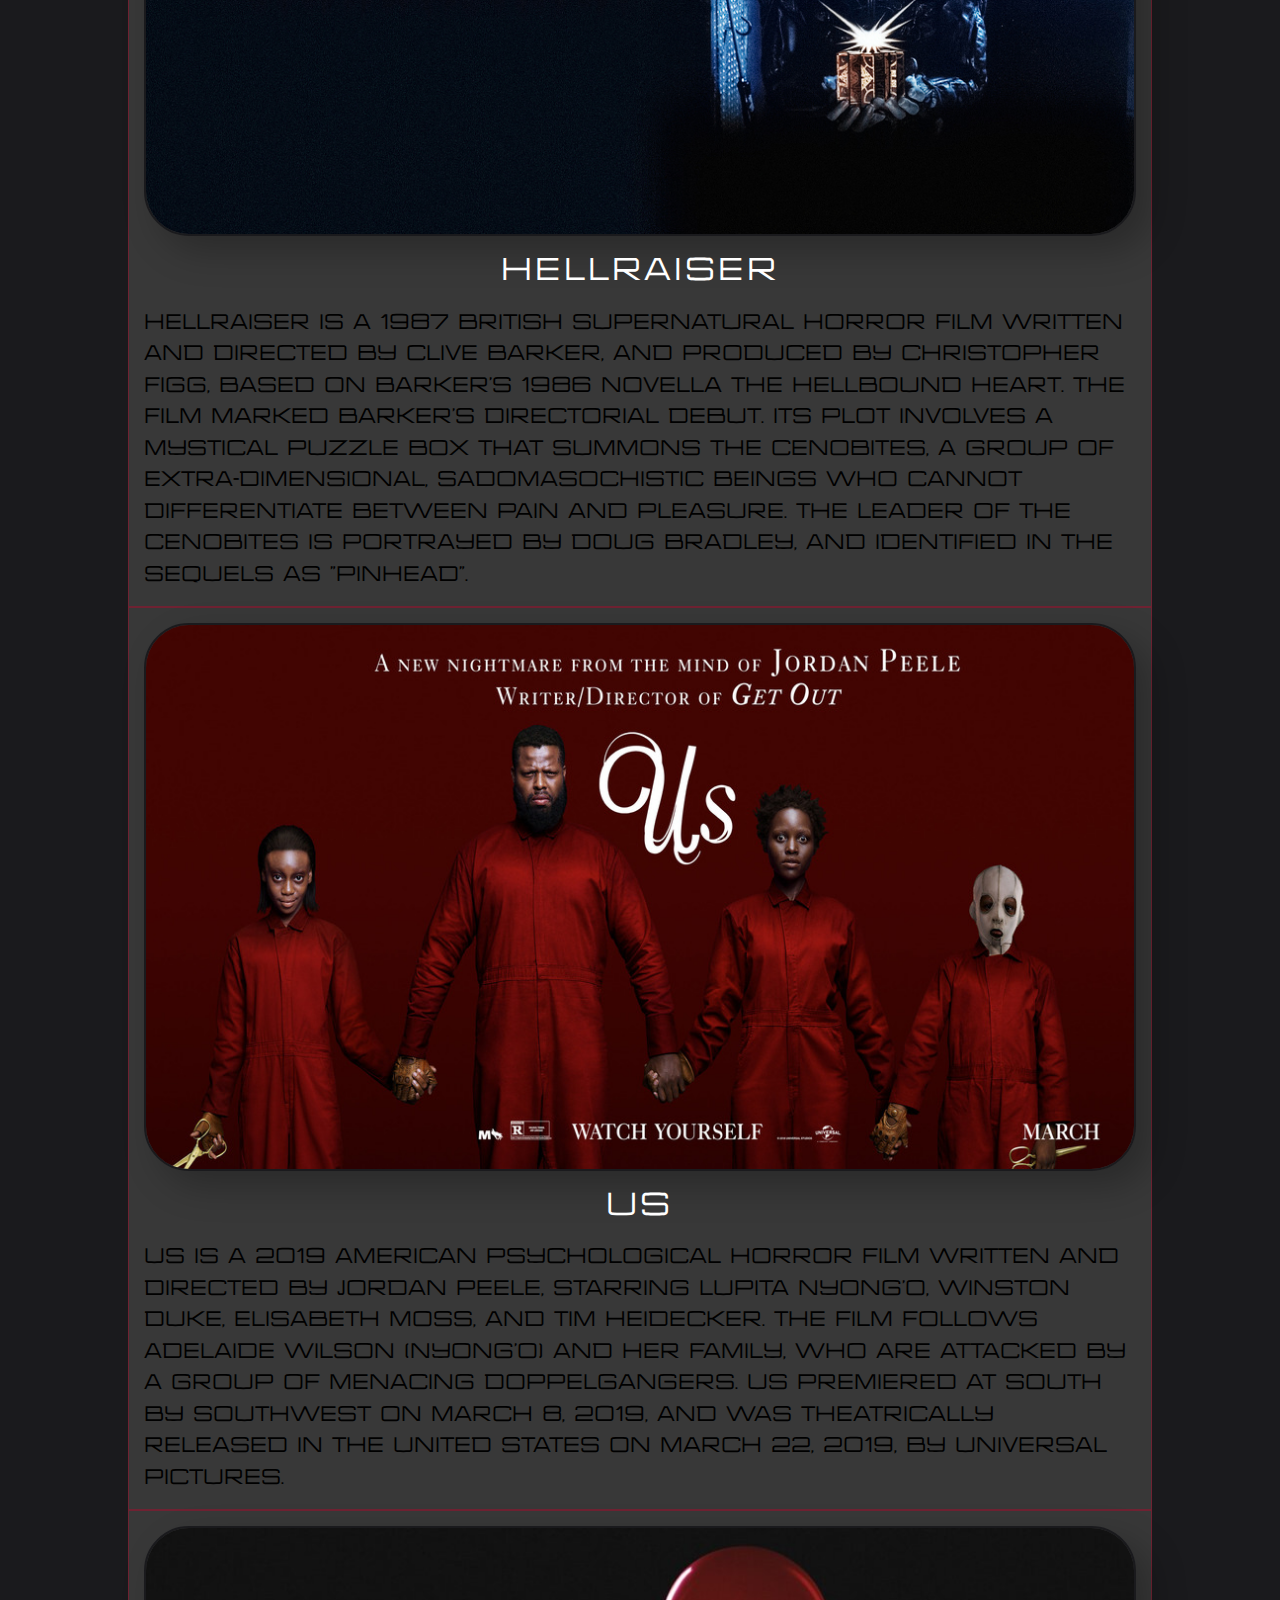
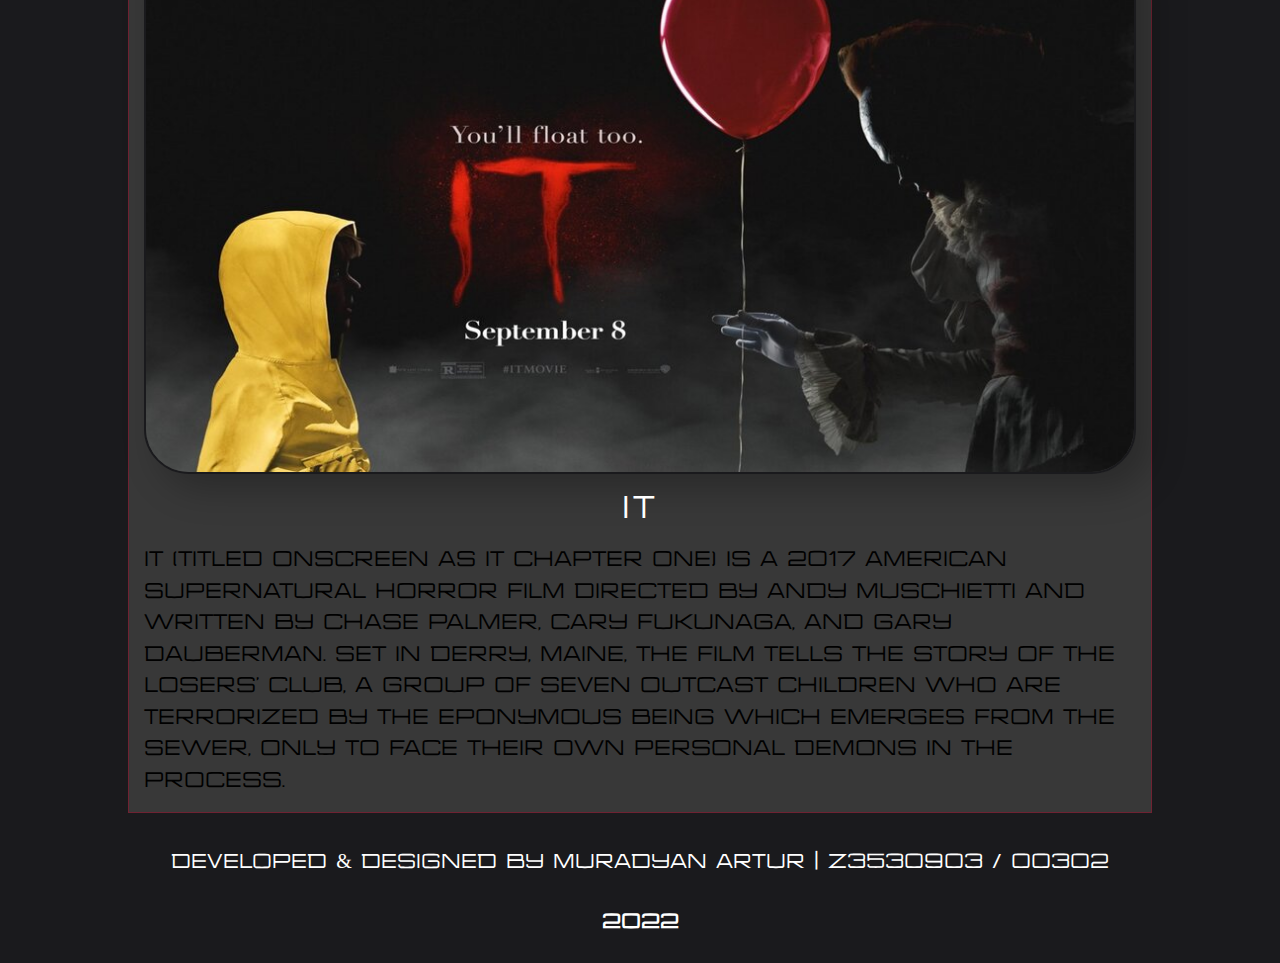
==== commit 5bbe7242: "adaptiv" ====
--- a/index.html
+++ b/index.html
@@ -1,25 +1,3 @@
-<!-- 
-    Задание.
-
--Сайт должен иметь физическую и логическую структуру.
--Продумать общий дизайн сайта.
--Сайт выполнен в одном стиле.
--Сайт может быть выполнен по любой технологии верстки, кроме табличной.
--Обязательные части страницы сайта: шапка(header), footer, часть контента, меню.
--Продумать решение для каждой части макета. В дальнейшем на сайте будут размещены задания и проекты.
--Макетирование сайта можно делать в любом редакторе. Обратите внимание на Figma, Axure, интересные вещи. Можете сначала отрисовать макет, потом собрать самим или ы редакторе или наложить на готовый шаблон.
--Сделать свой логотип размером 100х100рх при стандартном размере экрана (должен быть выполнен средствами css).
-
-    Уточнение требований
--Сайт выложен на реальный хостинг.
--У сайта должна быть любая, но адаптивная верстка.
--Проверять будем на разных устройствах.
--Свой логотип обязательно.
--Сайт должен иметь свое содержание и должен быть соответственно оформлен.
--Все задания должны быть видны на сайте.
--Все ссылки должны работать и быть информативными.
--->
-
 <!DOCTYPE html>
 <html lang="en">
 
@@ -63,12 +41,11 @@
     </header>
 
     <!-- !MAIN -->
-    <main id="content">
+    <main id="content-wrapper">
       <div class="movie-container">
-        <img class="movie" src="assets/img/movies/evil dead.jpg" alt="evil dead movie poster" width="1000"
-          height="550" />
+        <img class="movie" src="assets/img/movies/evil dead.jpg" alt="evil dead movie poster" width="100%" />
         <div class="movie-discription">
-          <h2>Evil Dead</h2>
+          <h2><a href="https://en.wikipedia.org/wiki/The_Evil_Dead" target="_blank">Evil Dead</a></h2>
           <p>
             Evil Dead is an American horror film franchise created by Sam
             Raimi consisting of four feature films and a television series.
@@ -81,13 +58,10 @@
         </div>
       </div>
 
-      <hr />
-
       <div class="movie-container">
-        <img class="movie" src="assets/img/movies/hellraiser.jpg" alt="evil dead movie poster" width="1000"
-          height="550" />
+        <img class="movie" src="assets/img/movies/hellraiser.jpg" alt="hellraiser movie poster" width="100%" />
         <div class="movie-discription">
-          <h2>Hellraiser 1987</h2>
+          <h2><a href="https://en.wikipedia.org/wiki/Hellraiser" target="_blank">Hellraiser</a></h2>
           <p>
             Hellraiser is a 1987 British supernatural horror film written and
             directed by Clive Barker, and produced by Christopher Figg, based
@@ -100,13 +74,10 @@
           </p>
         </div>
       </div>
-
-      <hr />
-
       <div class="movie-container">
-        <img class="movie" src="assets/img/movies/us.jpg" alt="evil dead movie poster" width="1000" height="550" />
+        <img class="movie" src="assets/img/movies/us.jpg" alt="us movie poster" width="100%" />
         <div class="movie-discription">
-          <h2>US 2019</h2>
+          <h2><a href="https://en.wikipedia.org/wiki/Us_(2019_film)" target="_blank">us</a></h2>
           <p>
             Us is a 2019 American psychological horror film written and
             directed by Jordan Peele, starring Lupita Nyong'o, Winston Duke,
@@ -119,12 +90,10 @@
         </div>
       </div>
 
-      <hr />
-
       <div class="movie-container">
-        <img class="movie" src="assets/img/movies/it.jpg" alt="evil dead movie poster" width="1000" height="550" />
+        <img class="movie" src="assets/img/movies/it.jpg" alt="it movie poster" width="100%" />
         <div class="movie-discription">
-          <h2>IT 2017</h2>
+          <h2><a href="https://en.wikipedia.org/wiki/It_(2017_film)" target="_blank">it</a></h2>
           <p>
             It (titled onscreen as It Chapter One) is a 2017 American
             supernatural horror film directed by Andy Muschietti and written
@@ -140,12 +109,12 @@
 
     <!-- !FOOTER-->
     <footer>
-      <img src="assets/img/png/scream.png" alt="woman screaming" height="150" width="200" />
       <div class="text-center">
         <p>Developed & Designed by Muradyan Artur | z3530903 / 00302</p>
         <p><b>2022</b></p>
       </div>
     </footer>
+
   </div>
 </body>
 
--- a/css/style.css
+++ b/css/style.css
@@ -2,9 +2,13 @@
 
 @font-face {
   font-family: Radiotechnika; /* Гарнитура шрифта */
-  src: url("assets/font/Radiotechnika.otf"); /* Путь к файлу со шрифтом */
+  src: url("../assets/fonts/Radiotechnika.otf"); /* Путь к файлу со шрифтом */
 }
 @font-face {
+  font-family: Slime;
+  src: url("../assets/fonts/Lethal_slime.ttf") format("truetype");
+  font-style: normal;
+  font-weight: normal;
 }
 
 /* Обнуление CSS */
@@ -86,7 +90,6 @@
   font-size: inherit;
   font-weight: 400;
 }
-/*Обнуление закончилось :) */
 
 /*Wrapper для правильного заданного отображения блоков на странице */
 .wrapper {
@@ -120,6 +123,7 @@
 
 /* HEADER */
 header {
+  font-family: Slime;
   background-color: #1a1a1d;
   height: 220px;
 }
@@ -187,54 +191,24 @@
   background-color: #383838;
   flex-grow: 1;
 }
+#content-wrapper {
+  display: flex;
+}
+h2 {
+  text-align: center;
+}
 
 /* FOOTER */
 footer {
   color: #fff;
   position: relative;
   background-color: #1a1a1d;
-  height: 250px;
+  height: 150px;
   font-size: 20px;
 }
 footer p {
-  margin-top: 3em;
-  margin-bottom: 3em;
-}
-
-footer img {
-  position: absolute;
-  left: 0;
-  bottom: 0;
-}
-
-/* OTHER */
-hr {
-  border-top: 3px double #6f2232;
-  color: #6f2232;
-}
-
-.movie-container {
-  display: flex;
-  flex-direction: column;
-  gap: 50px;
-  padding: 50px;
-  align-items: center;
-}
-.movie {
-  flex-shrink: 0;
-  flex-grow: 0;
-  border: 2px solid #1a1a1d;
-  box-shadow: 15px 15px 35px rgba(0, 0, 0, 0.25);
-  border-radius: 45px;
-}
-.movie-discription {
-  font-size: 1.5em;
-  line-height: 1.5em;
-}
-.movie-discription h2 {
-  letter-spacing: 0.5em;
-  font-size: 2em;
-  margin-bottom: 1em;
+  margin-top: 2em;
+  margin-bottom: 2em;
 }
 
 .text-center {
@@ -243,40 +217,103 @@
 
 /* MEDIA */
 
-/* todo: Доделать адаптивность сайта и изображений на главной*/
-
 /* Стили для устройств с маленьким экраном, размерами 768px - 991px (планшеты и подобные) */
-@media (min-width: 768px) {
-}
-/* Стили для ноутбуков и компьютеров с экранами в диапазоне 992px - 1199px */
-@media (min-width: 992px) {
+@media (max-width: 1280px) {
   .wrapper {
     margin: auto;
-    width: 50%;
-  }
-  .movie__discription h2 {
-    font-size: 30px;
-  }
-  .movie__discription p {
-    margin-top: 2em;
-    font-size: 50px;
-    line-height: 20px;
-    font-size: 10px;
-  }
-  h2 {
-    text-align: center;
+    width: 80%;
+  }
+  #content {
+    flex-shrink: 1;
+    flex-grow: 1;
+    height: 100%;
+  }
+  #content-wrapper {
+    flex-direction: column;
+    flex-wrap: nowrap;
+  }
+  header {
+    height: 100%;
+  }
+  nav {
+    height: 100%;
+  }
+  nav ul {
+    display: flex;
+    flex-direction: column;
+  }
+  nav a {
+    height: 50px;
+    border: 1px solid #000;
+    flex-grow: 1;
+    display: flex;
+    justify-content: center;
+  }
+  nav a li {
+    align-self: center;
+  }
+  .movie-container {
+    width: 100%;
+    border: 1px solid #6f2232;
+    display: flex;
+    flex-direction: column;
+    align-items: center;
+    padding: 15px 15px;
+  }
+  .movie {
+    flex-shrink: 0;
+    flex-grow: 0;
+    border: 2px solid #1a1a1d;
+    box-shadow: 15px 15px 35px rgba(0, 0, 0, 0.25);
+    border-radius: 45px;
+  }
+  .movie-discription {
+    font-size: 1.5em;
+    line-height: 1.5em;
+  }
+  .movie-discription h2 {
+    letter-spacing: 0.1em;
+    font-size: 1.5em;
+    margin-bottom: 1em;
+    margin: 20px;
   }
 }
 /* Стили для устройств с большой шириной экрана >1281px */
 @media (min-width: 1281px) {
   .wrapper {
     margin: auto;
-    width: 75%;
+    width: 80%;
+  }
+  #content-wrapper {
+    flex-direction: row;
+    flex-wrap: wrap;
   }
   header {
     font-size: 20px;
   }
-  h2 {
-    text-align: center;
-  }
-}
+  .movie-container {
+    width: 50%;
+    border: 1px solid #6f2232;
+    display: flex;
+    flex-direction: column;
+    align-items: center;
+    padding: 15px 15px;
+  }
+  .movie {
+    flex-shrink: 0;
+    flex-grow: 0;
+    border: 2px solid #1a1a1d;
+    box-shadow: 15px 15px 35px rgba(0, 0, 0, 0.25);
+    border-radius: 45px;
+  }
+  .movie-discription {
+    font-size: 1.5em;
+    line-height: 1.5em;
+  }
+  .movie-discription h2 {
+    letter-spacing: 0.1em;
+    font-size: 1.5em;
+    margin-bottom: 1em;
+    margin: 20px;
+  }
+}
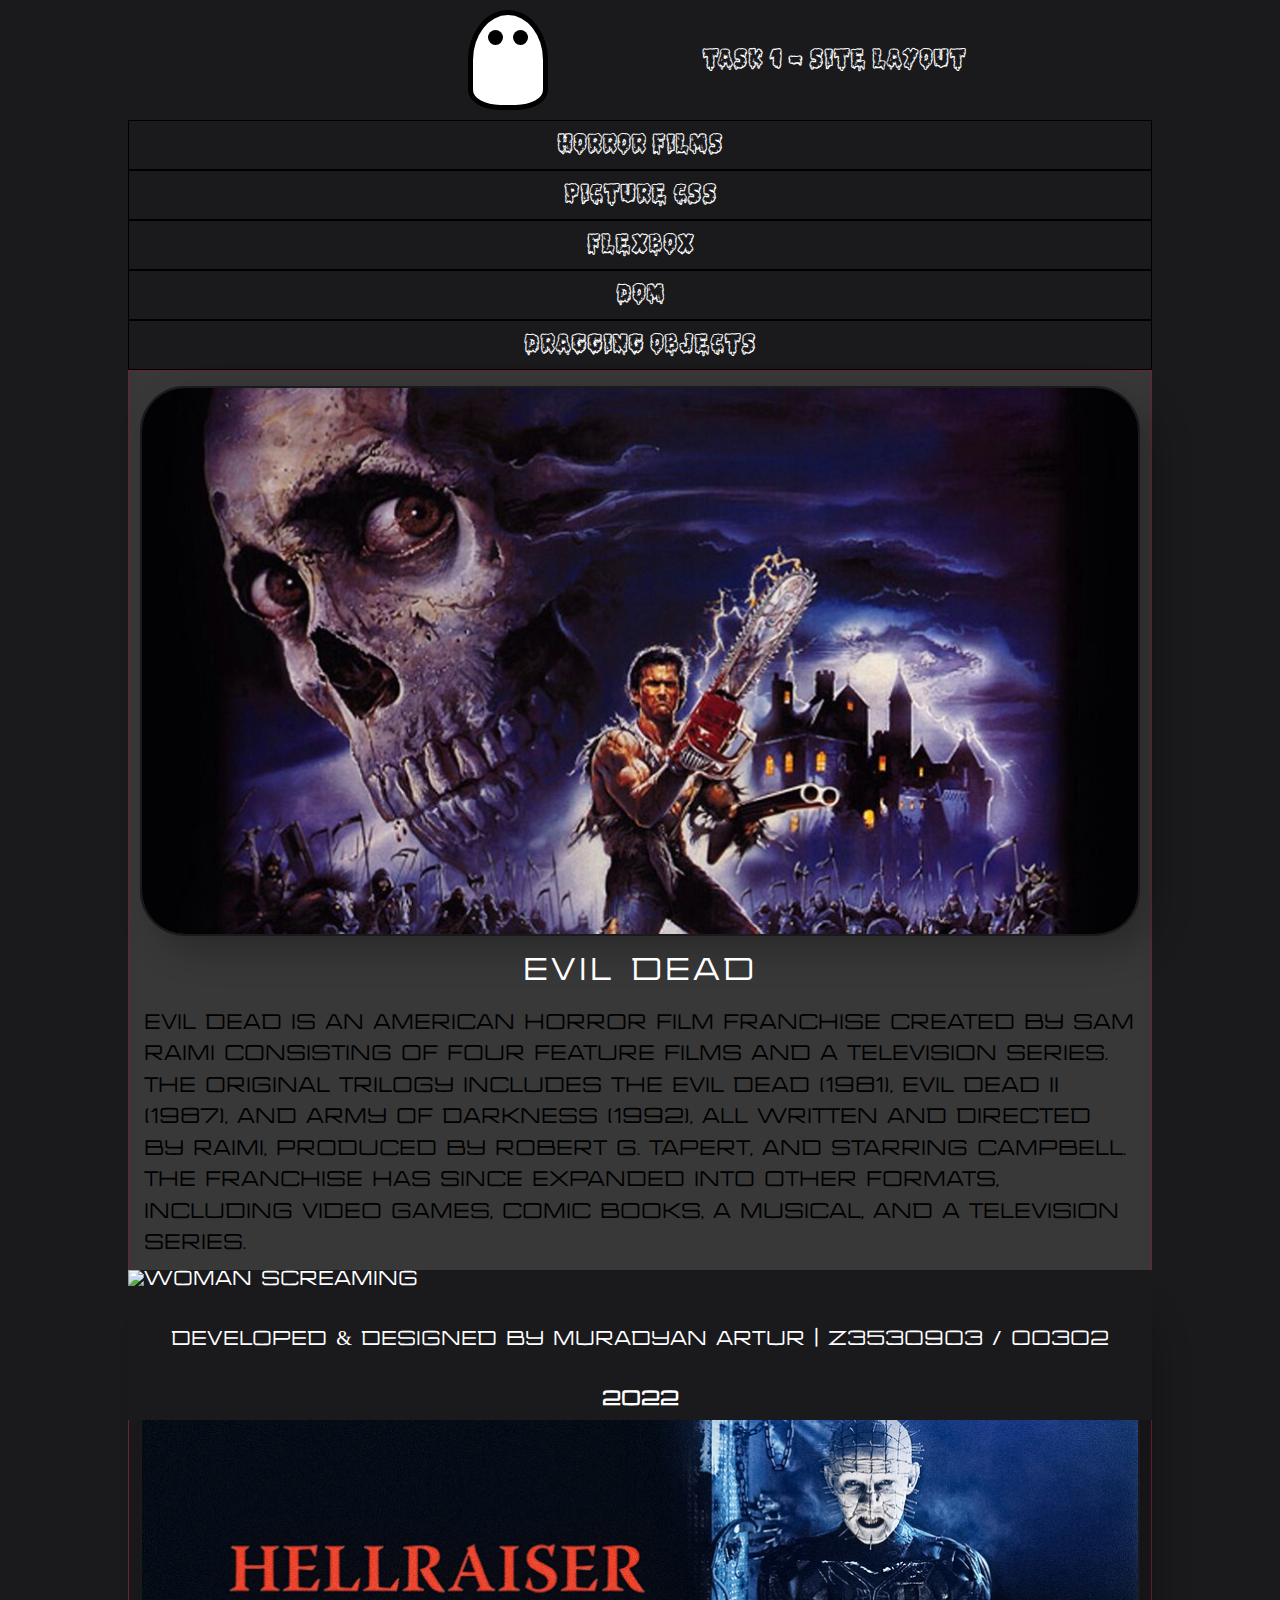
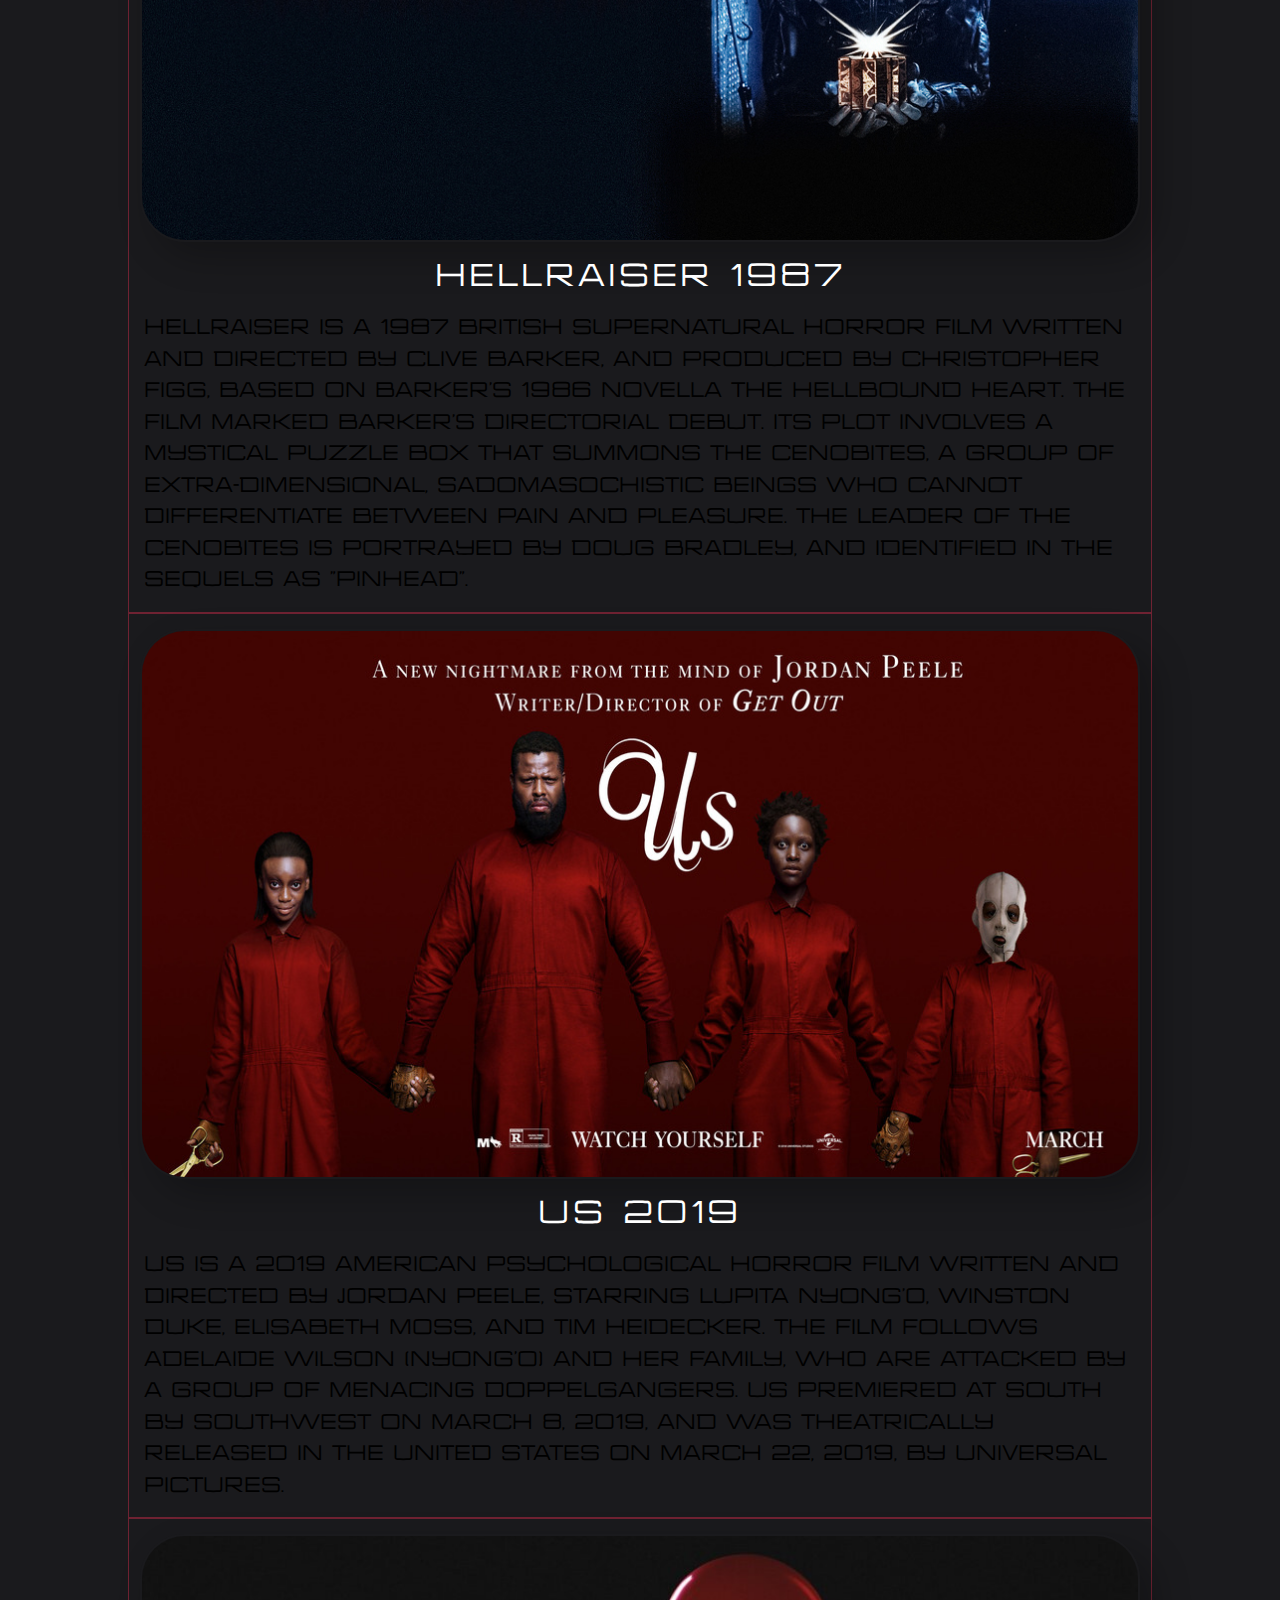
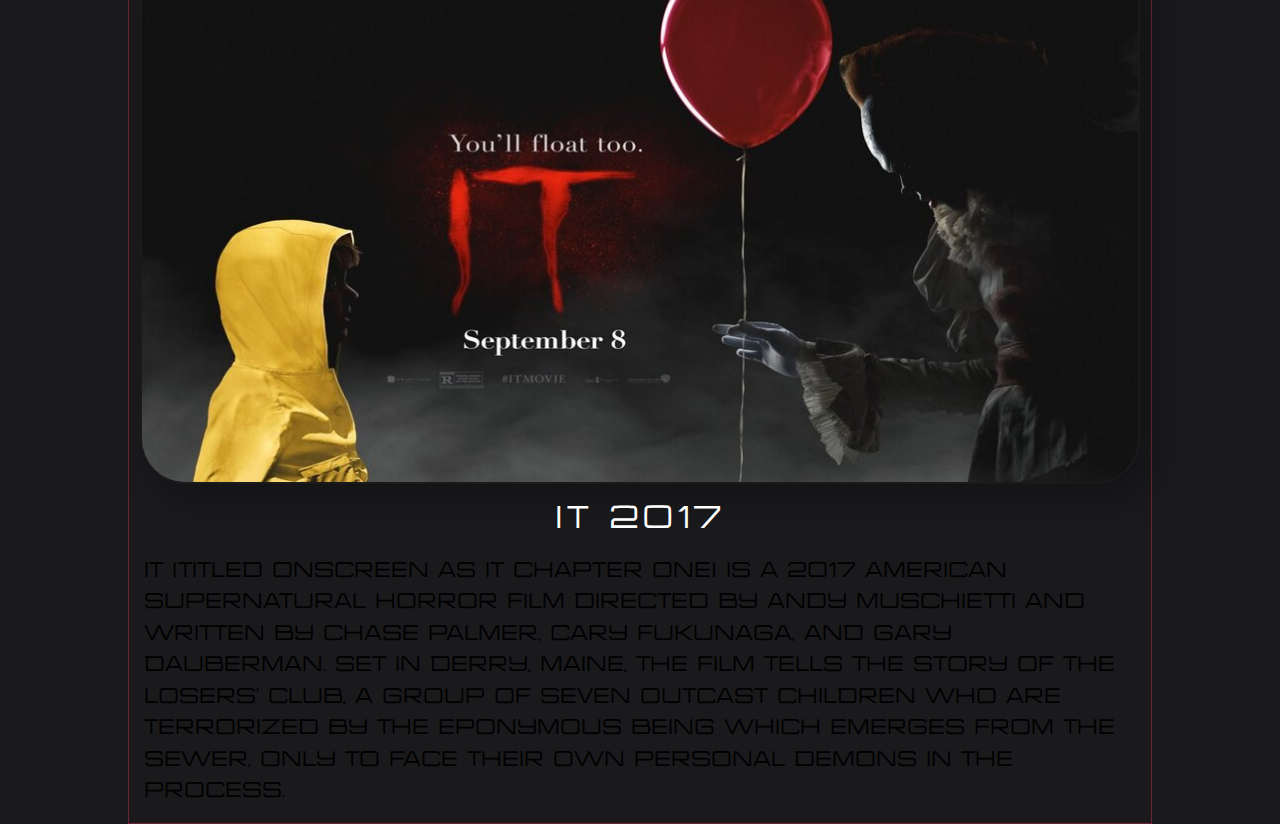
==== commit a4aef5e1: "321" ====
--- a/index.html
+++ b/index.html
@@ -1,3 +1,25 @@
+<!-- 
+    Задание.
+
+-Сайт должен иметь физическую и логическую структуру.
+-Продумать общий дизайн сайта.
+-Сайт выполнен в одном стиле.
+-Сайт может быть выполнен по любой технологии верстки, кроме табличной.
+-Обязательные части страницы сайта: шапка(header), footer, часть контента, меню.
+-Продумать решение для каждой части макета. В дальнейшем на сайте будут размещены задания и проекты.
+-Макетирование сайта можно делать в любом редакторе. Обратите внимание на Figma, Axure, интересные вещи. Можете сначала отрисовать макет, потом собрать самим или ы редакторе или наложить на готовый шаблон.
+-Сделать свой логотип размером 100х100рх при стандартном размере экрана (должен быть выполнен средствами css).
+
+    Уточнение требований
+-Сайт выложен на реальный хостинг.
+-У сайта должна быть любая, но адаптивная верстка.
+-Проверять будем на разных устройствах.
+-Свой логотип обязательно.
+-Сайт должен иметь свое содержание и должен быть соответственно оформлен.
+-Все задания должны быть видны на сайте.
+-Все ссылки должны работать и быть информативными.
+-->
+
 <!DOCTYPE html>
 <html lang="en">
 
@@ -41,11 +63,12 @@
     </header>
 
     <!-- !MAIN -->
-    <main id="content-wrapper">
+    <main id="content">
       <div class="movie-container">
-        <img class="movie" src="assets/img/movies/evil dead.jpg" alt="evil dead movie poster" width="100%" />
+        <img class="movie" src="/assets/img/movies/evil dead.jpg" alt="evil dead movie poster" width="1000"
+          height="550" />
         <div class="movie-discription">
-          <h2><a href="https://en.wikipedia.org/wiki/The_Evil_Dead" target="_blank">Evil Dead</a></h2>
+          <h2><a href="https://ru.wikipedia.org/wiki/Evil_Dead" target="_blank">evil dead</a></h2>
           <p>
             Evil Dead is an American horror film franchise created by Sam
             Raimi consisting of four feature films and a television series.
@@ -58,10 +81,15 @@
         </div>
       </div>
 
+      <hr />
+
       <div class="movie-container">
-        <img class="movie" src="assets/img/movies/hellraiser.jpg" alt="hellraiser movie poster" width="100%" />
+        <img class="movie" src="/assets/img/movies/hellraiser.jpg" alt="hellraiser movie poster" width="1000"
+          height="550" />
         <div class="movie-discription">
-          <h2><a href="https://en.wikipedia.org/wiki/Hellraiser" target="_blank">Hellraiser</a></h2>
+          <h2><a
+              href="https://ru.wikipedia.org/wiki/%D0%92%D0%BE%D1%81%D1%81%D1%82%D0%B0%D0%B2%D1%88%D0%B8%D0%B9_%D0%B8%D0%B7_%D0%B0%D0%B4%D0%B0"
+              target="_blank">Hellraiser 1987</a></h2>
           <p>
             Hellraiser is a 1987 British supernatural horror film written and
             directed by Clive Barker, and produced by Christopher Figg, based
@@ -74,10 +102,14 @@
           </p>
         </div>
       </div>
+
+      <hr />
+
       <div class="movie-container">
-        <img class="movie" src="assets/img/movies/us.jpg" alt="us movie poster" width="100%" />
+        <img class="movie" src="/assets/img/movies/us.jpg" alt="us movie poster" width="1000" height="550" />
         <div class="movie-discription">
-          <h2><a href="https://en.wikipedia.org/wiki/Us_(2019_film)" target="_blank">us</a></h2>
+          <h2><a href="https://ru.wikipedia.org/wiki/%D0%9C%D1%8B_(%D1%84%D0%B8%D0%BB%D1%8C%D0%BC,_2019)"
+              target="_blank">US 2019</a></h2>
           <p>
             Us is a 2019 American psychological horror film written and
             directed by Jordan Peele, starring Lupita Nyong'o, Winston Duke,
@@ -90,10 +122,12 @@
         </div>
       </div>
 
+      <hr />
+
       <div class="movie-container">
-        <img class="movie" src="assets/img/movies/it.jpg" alt="it movie poster" width="100%" />
+        <img class="movie" src="/assets/img/movies/it.jpg" alt="it movie poster" width="1000" height="550" />
         <div class="movie-discription">
-          <h2><a href="https://en.wikipedia.org/wiki/It_(2017_film)" target="_blank">it</a></h2>
+          <h2><a href="https://en.wikipedia.org/wiki/It_(2017_film)" target="_blank">IT 2017</a></h2>
           <p>
             It (titled onscreen as It Chapter One) is a 2017 American
             supernatural horror film directed by Andy Muschietti and written
@@ -109,12 +143,12 @@
 
     <!-- !FOOTER-->
     <footer>
+      <img src="/assets/img/png/scream.png" alt="woman screaming" height="150" width="200" />
       <div class="text-center">
         <p>Developed & Designed by Muradyan Artur | z3530903 / 00302</p>
         <p><b>2022</b></p>
       </div>
     </footer>
-
   </div>
 </body>
 
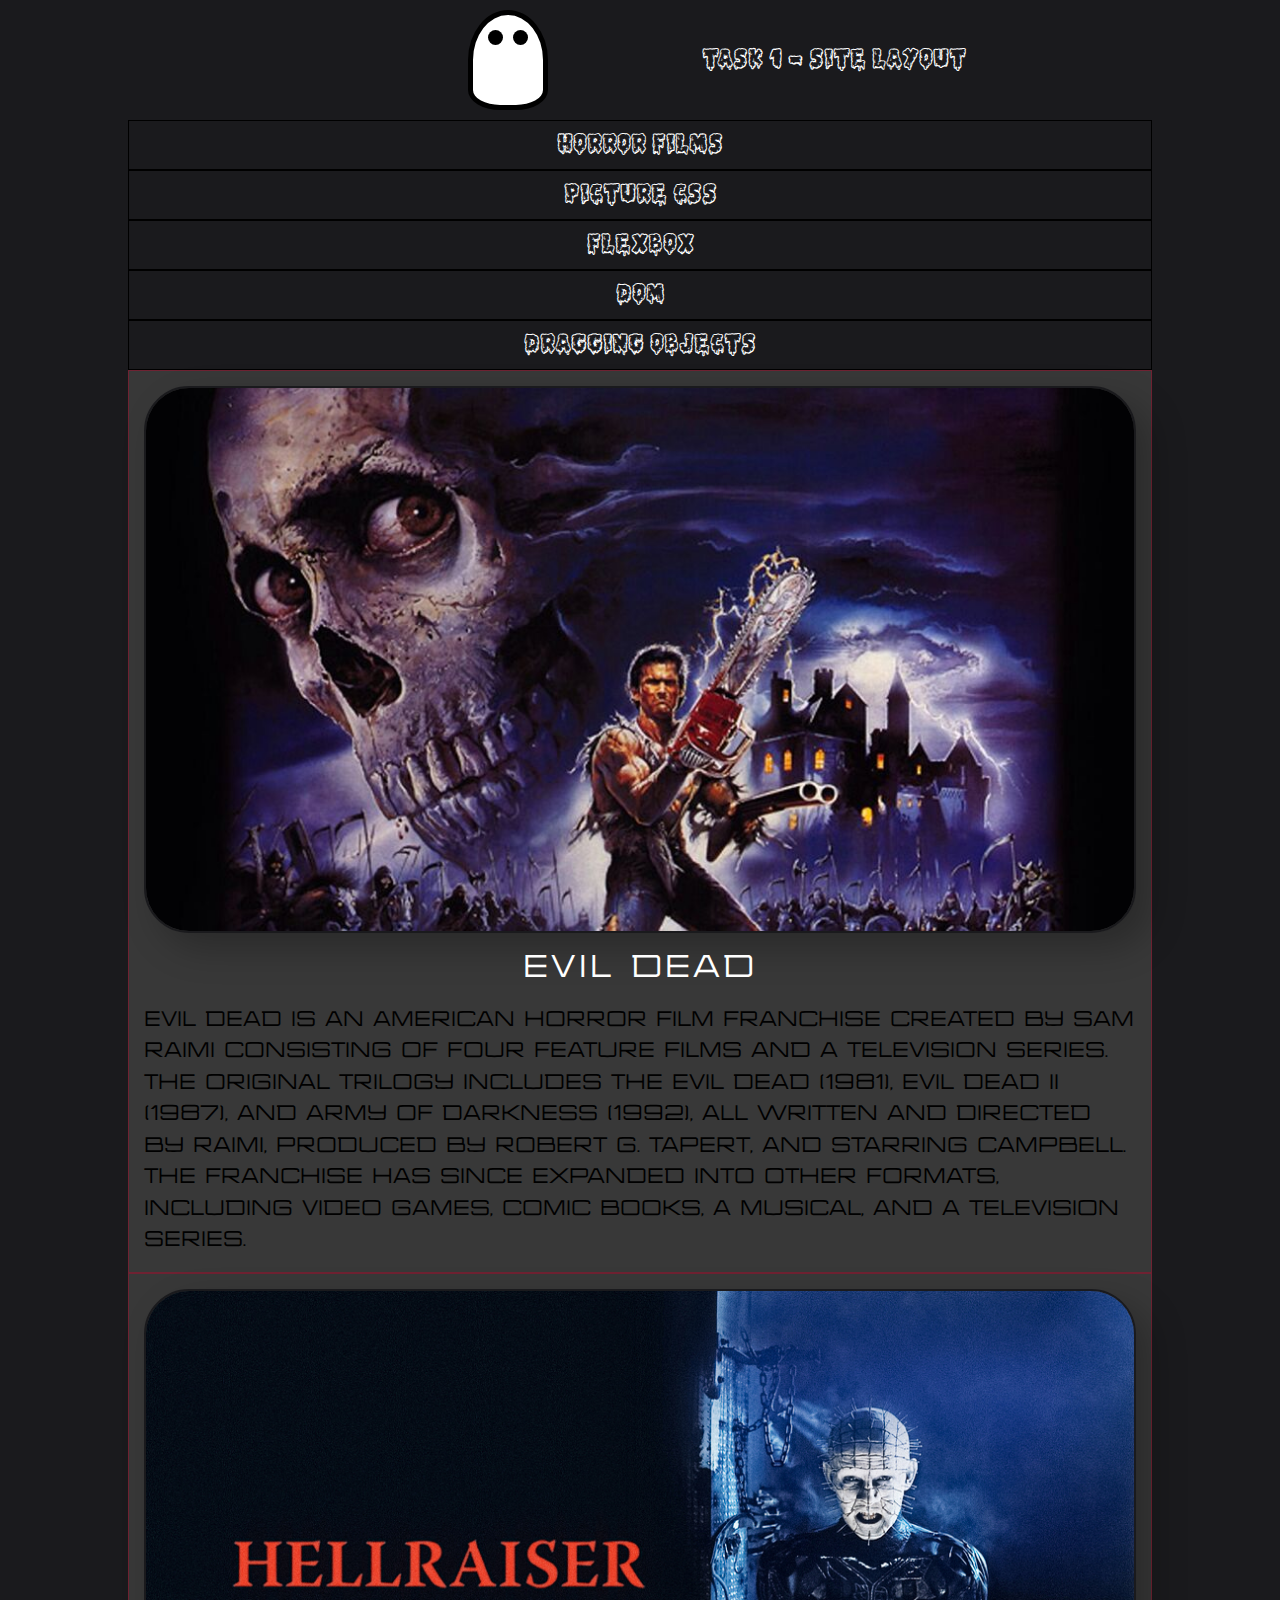
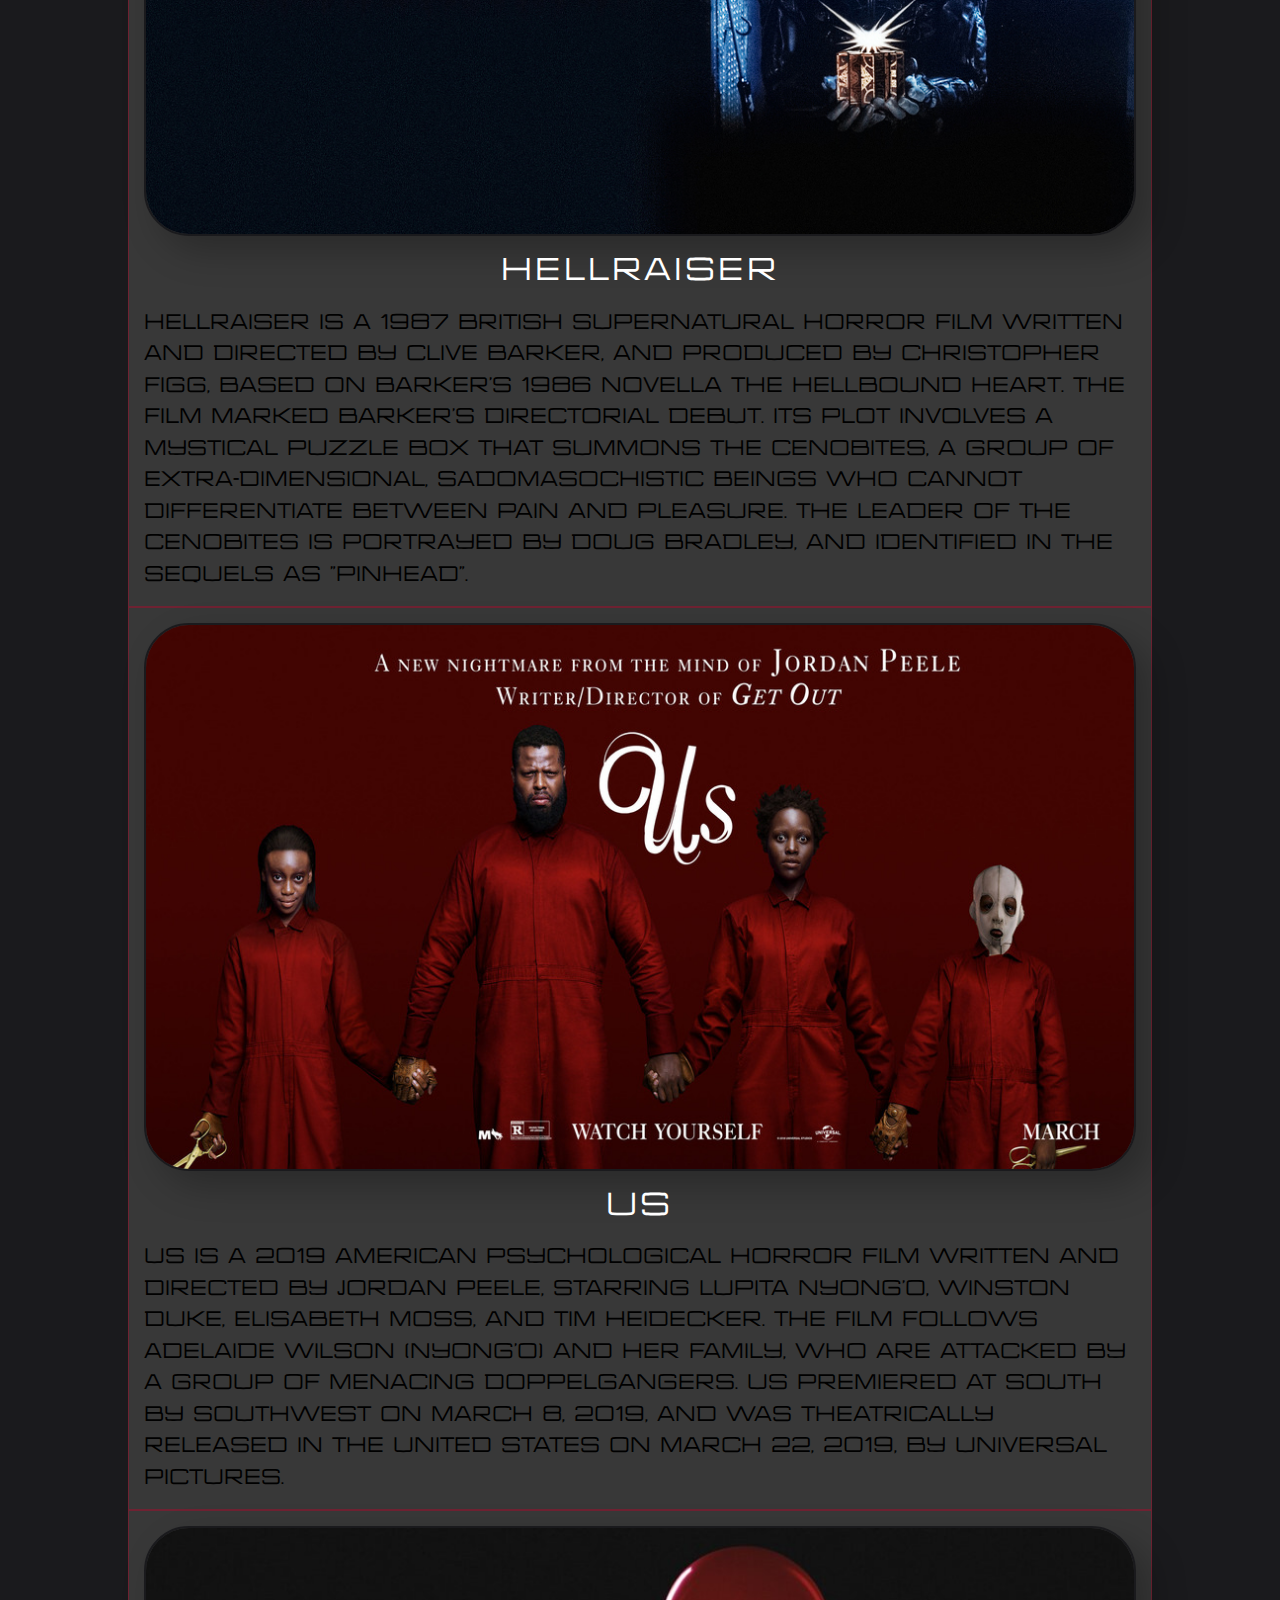
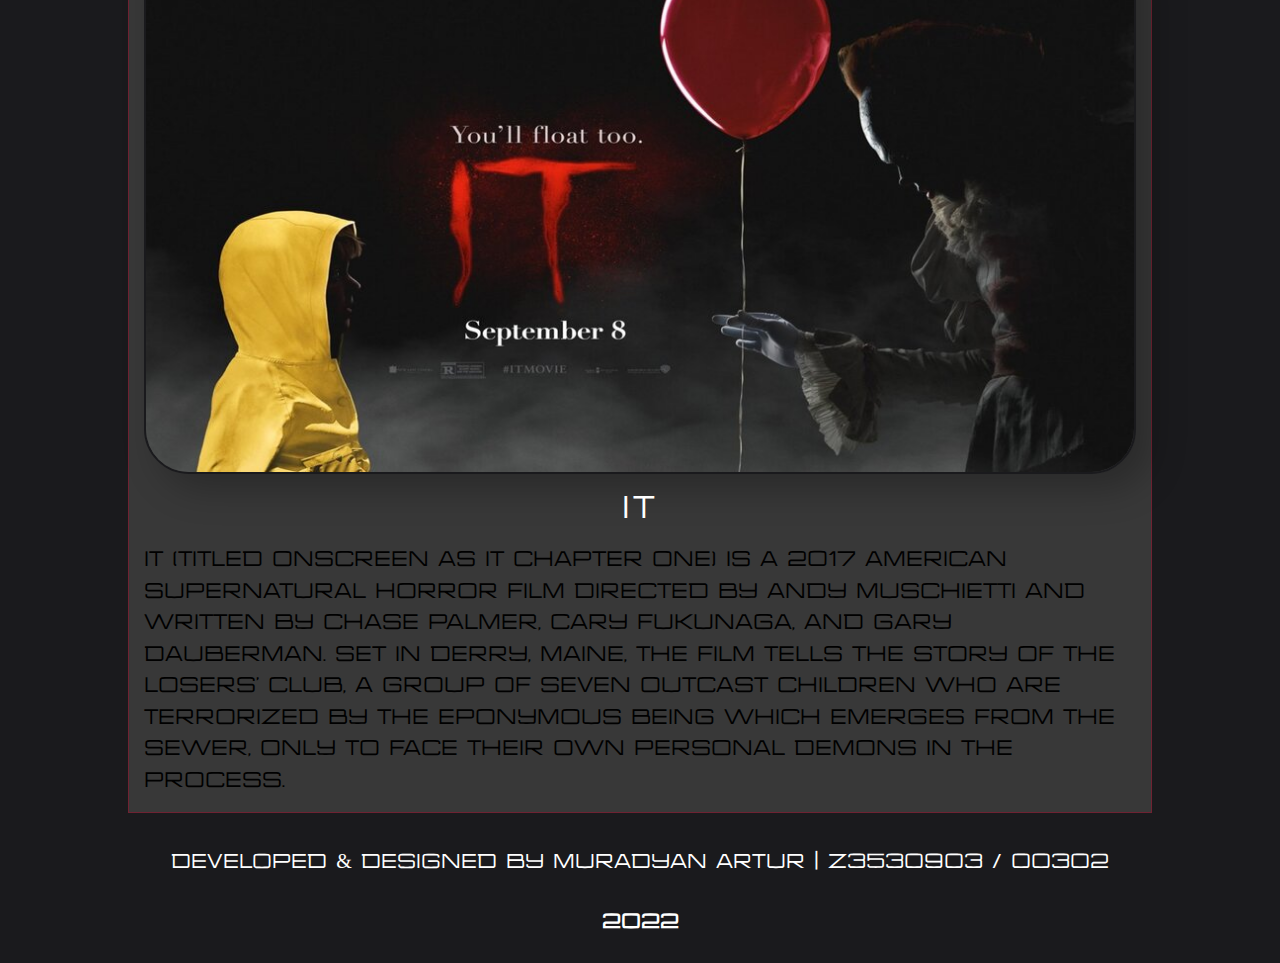
==== commit 02095968: "merged from work" ====
--- a/index.html
+++ b/index.html
@@ -1,25 +1,3 @@
-<!-- 
-    Задание.
-
--Сайт должен иметь физическую и логическую структуру.
--Продумать общий дизайн сайта.
--Сайт выполнен в одном стиле.
--Сайт может быть выполнен по любой технологии верстки, кроме табличной.
--Обязательные части страницы сайта: шапка(header), footer, часть контента, меню.
--Продумать решение для каждой части макета. В дальнейшем на сайте будут размещены задания и проекты.
--Макетирование сайта можно делать в любом редакторе. Обратите внимание на Figma, Axure, интересные вещи. Можете сначала отрисовать макет, потом собрать самим или ы редакторе или наложить на готовый шаблон.
--Сделать свой логотип размером 100х100рх при стандартном размере экрана (должен быть выполнен средствами css).
-
-    Уточнение требований
--Сайт выложен на реальный хостинг.
--У сайта должна быть любая, но адаптивная верстка.
--Проверять будем на разных устройствах.
--Свой логотип обязательно.
--Сайт должен иметь свое содержание и должен быть соответственно оформлен.
--Все задания должны быть видны на сайте.
--Все ссылки должны работать и быть информативными.
--->
-
 <!DOCTYPE html>
 <html lang="en">
 
@@ -63,12 +41,11 @@
     </header>
 
     <!-- !MAIN -->
-    <main id="content">
+    <main id="content-wrapper">
       <div class="movie-container">
-        <img class="movie" src="/assets/img/movies/evil dead.jpg" alt="evil dead movie poster" width="1000"
-          height="550" />
+        <img class="movie" src="assets/img/movies/evil dead.jpg" alt="evil dead movie poster" width="100%" />
         <div class="movie-discription">
-          <h2><a href="https://ru.wikipedia.org/wiki/Evil_Dead" target="_blank">evil dead</a></h2>
+          <h2><a href="https://en.wikipedia.org/wiki/The_Evil_Dead" target="_blank">Evil Dead</a></h2>
           <p>
             Evil Dead is an American horror film franchise created by Sam
             Raimi consisting of four feature films and a television series.
@@ -81,15 +58,10 @@
         </div>
       </div>
 
-      <hr />
-
       <div class="movie-container">
-        <img class="movie" src="/assets/img/movies/hellraiser.jpg" alt="hellraiser movie poster" width="1000"
-          height="550" />
+        <img class="movie" src="assets/img/movies/hellraiser.jpg" alt="hellraiser movie poster" width="100%" />
         <div class="movie-discription">
-          <h2><a
-              href="https://ru.wikipedia.org/wiki/%D0%92%D0%BE%D1%81%D1%81%D1%82%D0%B0%D0%B2%D1%88%D0%B8%D0%B9_%D0%B8%D0%B7_%D0%B0%D0%B4%D0%B0"
-              target="_blank">Hellraiser 1987</a></h2>
+          <h2><a href="https://en.wikipedia.org/wiki/Hellraiser" target="_blank">Hellraiser</a></h2>
           <p>
             Hellraiser is a 1987 British supernatural horror film written and
             directed by Clive Barker, and produced by Christopher Figg, based
@@ -102,14 +74,10 @@
           </p>
         </div>
       </div>
-
-      <hr />
-
       <div class="movie-container">
-        <img class="movie" src="/assets/img/movies/us.jpg" alt="us movie poster" width="1000" height="550" />
+        <img class="movie" src="assets/img/movies/us.jpg" alt="us movie poster" width="100%" />
         <div class="movie-discription">
-          <h2><a href="https://ru.wikipedia.org/wiki/%D0%9C%D1%8B_(%D1%84%D0%B8%D0%BB%D1%8C%D0%BC,_2019)"
-              target="_blank">US 2019</a></h2>
+          <h2><a href="https://en.wikipedia.org/wiki/Us_(2019_film)" target="_blank">us</a></h2>
           <p>
             Us is a 2019 American psychological horror film written and
             directed by Jordan Peele, starring Lupita Nyong'o, Winston Duke,
@@ -122,12 +90,10 @@
         </div>
       </div>
 
-      <hr />
-
       <div class="movie-container">
-        <img class="movie" src="/assets/img/movies/it.jpg" alt="it movie poster" width="1000" height="550" />
+        <img class="movie" src="assets/img/movies/it.jpg" alt="it movie poster" width="100%" />
         <div class="movie-discription">
-          <h2><a href="https://en.wikipedia.org/wiki/It_(2017_film)" target="_blank">IT 2017</a></h2>
+          <h2><a href="https://en.wikipedia.org/wiki/It_(2017_film)" target="_blank">it</a></h2>
           <p>
             It (titled onscreen as It Chapter One) is a 2017 American
             supernatural horror film directed by Andy Muschietti and written
@@ -143,12 +109,12 @@
 
     <!-- !FOOTER-->
     <footer>
-      <img src="/assets/img/png/scream.png" alt="woman screaming" height="150" width="200" />
       <div class="text-center">
         <p>Developed & Designed by Muradyan Artur | z3530903 / 00302</p>
         <p><b>2022</b></p>
       </div>
     </footer>
+
   </div>
 </body>
 
